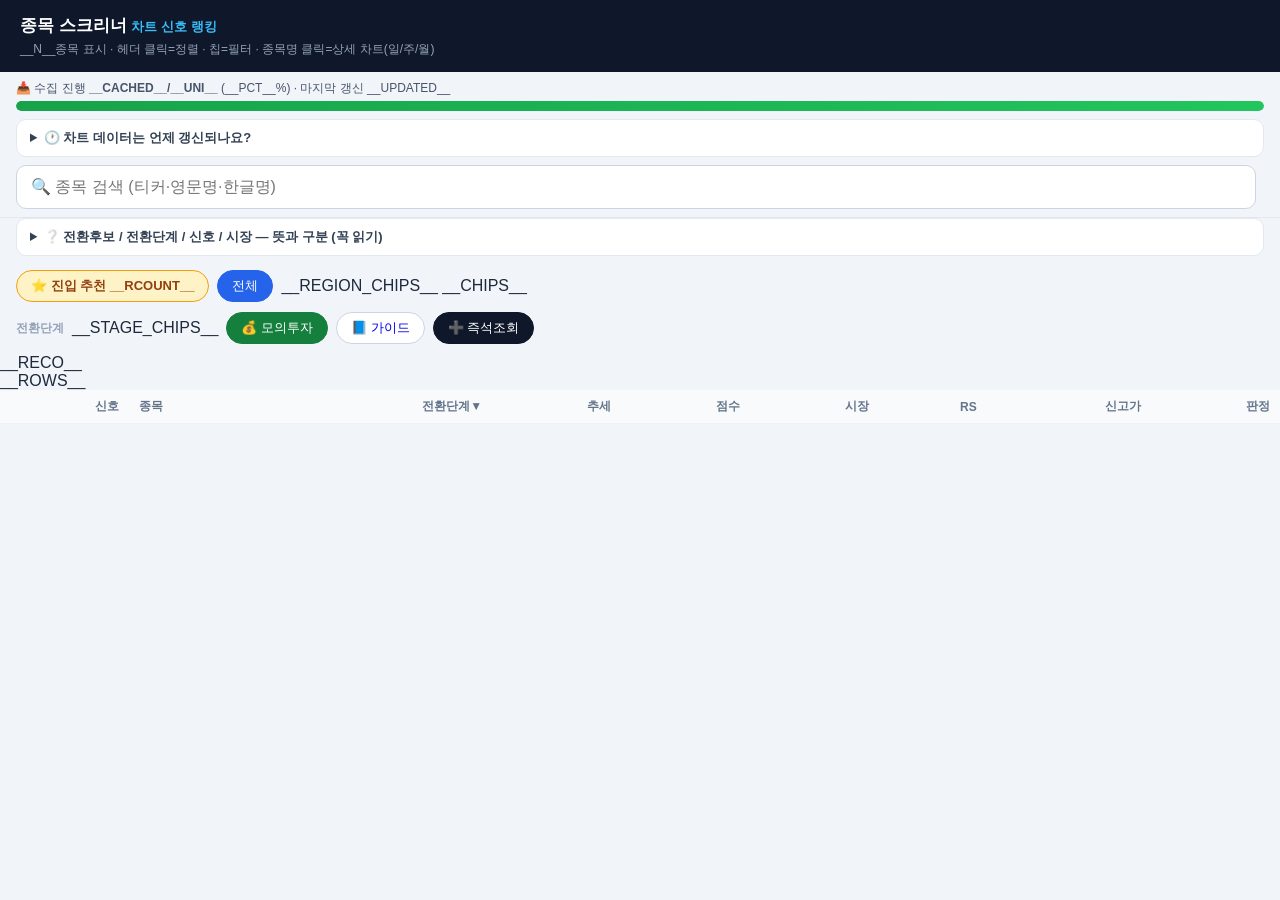
==== scanner/templates/index.html @ 225bec56 "남은 구조 개선 — 템플릿 파일 분리(P6) + 문구-설정 동기화(P5) + 라이브 스모크체크 - P6 screener.py 분리: 내장 HTML/JS 4벌(index·lookup" ====
<!DOCTYPE html><html lang="ko"><head>
<meta charset="utf-8"><meta name="viewport" content="width=device-width, initial-scale=1">
<title>종목 스크리너</title>
<style>
  body{margin:0;font-family:-apple-system,'Segoe UI','Noto Sans KR',sans-serif;
    background:#f1f5f9;color:#1e293b}
  header{background:#0f172a;color:#fff;padding:14px 20px}
  header h1{margin:0;font-size:17px}
  header p{margin:4px 0 0;font-size:12px;color:#94a3b8}
  .bar{padding:10px 16px;display:flex;gap:8px;flex-wrap:wrap;align-items:center}
  .chip{border:1px solid #cbd5e1;background:#fff;border-radius:999px;padding:6px 14px;
    cursor:pointer;font-size:13px}
  .chip.on{background:#2563eb;border-color:#2563eb;color:#fff}
  table{width:100%;border-collapse:collapse;background:#fff;font-size:13px}
  th,td{padding:8px 10px;border-bottom:1px solid #eef2f7;text-align:right}
  th{background:#f8fafc;color:#64748b;font-size:12px;position:sticky;top:0;cursor:pointer;
    user-select:none}
  th:nth-child(2),td.nm{text-align:left}
  td.vd{text-align:left;color:#475569;max-width:360px}
  td.sc{font-weight:700}
  .num{font-variant-numeric:tabular-nums}
  td.stg{text-align:left;color:#16a34a;font-weight:600;font-size:12px}
  .nm a{color:#1d4ed8;text-decoration:none;font-weight:600}
  .nm .ko{color:#475569;font-size:12px;margin-left:6px}
  .nm .cd{color:#94a3b8;font-size:11px;margin-left:6px}
  .legend{margin:0 16px 4px;background:#fff;border:1px solid #e2e8f0;border-radius:10px}
  .legend summary{cursor:pointer;padding:9px 13px;font-size:13px;font-weight:600;color:#334155}
  .legend .lc{padding:4px 15px 13px;font-size:12.5px;color:#475569;line-height:1.75}
  .legend b{color:#0f172a}
  td.sc.pos,.num.pos,span.pos{color:#16a34a}   /* 양수=초록 */
  td.sc.neg,.num.neg,span.neg{color:#dc2626}   /* 음수=빨강 */
  tr.rec{background:#fffbeb}
  .sig{display:inline-flex;align-items:center;gap:5px}
  .star{font-size:11px;font-weight:700;color:#d97706}
  .rec-chip{background:#fef3c7;border-color:#f59e0b;color:#92400e;font-weight:700}
  .rec-chip.on{background:#f59e0b;border-color:#f59e0b;color:#fff}
  .bar2{padding-top:0} .barlbl{font-size:12px;color:#94a3b8;font-weight:600;align-self:center}
  .stagechip{background:#ecfdf5;border-color:#a7f3d0;color:#065f46;font-size:12px}
  .stagechip.on{background:#16a34a;border-color:#16a34a;color:#fff}
  .holdchip{background:#fffbeb;border-color:#f59e0b;color:#92400e;font-weight:700}
  .holdchip.on{background:#f59e0b;border-color:#f59e0b;color:#fff}
  .rgnchip{background:#f8fafc;font-weight:700}
  .rgnchip.on{background:#334155;border-color:#334155;color:#fff}
  .rgn{font-size:12px;margin-right:4px;vertical-align:middle}
  .hold{border:0;background:none;cursor:pointer;font-size:16px;color:#cbd5e1;padding:0 6px 0 0;
    line-height:1;vertical-align:middle}
  .hold.on{color:#f59e0b}
  .pl{font-size:11.5px;font-weight:700;margin-left:7px;white-space:nowrap}
  .pl.up{color:#16a34a} .pl.dn{color:#dc2626}
  tr.held{background:#fffdf3}
  .pos{color:#16a34a}.neg{color:#dc2626}
  .notice{margin:8px 16px 0;background:#fff;border:1px solid #e2e8f0;border-radius:10px}
  .notice>summary{cursor:pointer;padding:9px 13px;font-size:13px;font-weight:600;color:#334155}
  .notice .nc{padding:2px 15px 12px;font-size:12.5px;color:#475569;line-height:1.8}
  .notice .nc b{color:#0f172a} .notice .ndim{color:#94a3b8;font-size:11.5px}
  .reco{margin:10px 16px 0;background:#fff;border:1px solid #e2e8f0;border-radius:12px}
  .reco>summary{cursor:pointer;padding:11px 14px;font-size:14px;font-weight:800;color:#0f172a}
  .rbody{padding:4px 14px 12px}
  .rsec{font-size:13px;font-weight:800;color:#334155;margin:8px 0 7px}
  .rsec b{color:#2563eb}
  .rc{border:1px solid #e2e8f0;border-radius:10px;padding:10px 11px;margin-bottom:8px}
  .rc.now{border-left:4px solid #16a34a} .rc.watch{border-left:4px solid #f59e0b}
  .rch{display:flex;align-items:center;gap:6px;flex-wrap:wrap}
  .rch a{font-size:14.5px;font-weight:700;color:#0f172a;text-decoration:none}
  .rtag{font-size:11px;font-weight:700;padding:2px 7px;border-radius:999px;background:#f1f5f9;color:#475569}
  .rvd{font-size:12px;font-weight:800;margin-left:auto}
  .rvd.up{color:#16a34a} .rvd.dn{color:#dc2626}
  .rth{font-size:12.5px;color:#334155;line-height:1.6;margin:6px 0 5px}
  .rth b{color:#0f172a}
  .rlv{font-size:12px;color:#475569} .rlv b{color:#0f172a}
  .rmuted{font-size:12px;color:#94a3b8;padding:4px 0}
  .prog{padding:8px 16px 0}
  .ptxt{font-size:12px;color:#475569;margin-bottom:4px}
  .pbarw{height:10px;background:#e2e8f0;border-radius:999px;overflow:hidden}
  .pfillw{height:100%;background:linear-gradient(90deg,#16a34a,#22c55e);border-radius:999px}
  .search{position:sticky;top:0;z-index:9;padding:8px 16px;display:flex;
    align-items:center;gap:8px;background:#f1f5f9;border-bottom:1px solid #e2e8f0}
  .search input{flex:1;box-sizing:border-box;padding:12px 14px;border:1px solid #cbd5e1;
    border-radius:10px;font-size:16px;background:#fff}
  .search input:focus{outline:none;border-color:#2563eb}
  .qn{font-size:12px;color:#64748b;white-space:nowrap}
  .tw{overflow-x:auto;-webkit-overflow-scrolling:touch}
  td.brk{display:none}   /* 모바일 카드에서만 줄바꿈용으로 사용 */
  /* 모바일: 증권사 앱 스타일 카드 (한 종목 = 카드 한 장) */
  @media(max-width:640px){
    header h1{font-size:15px} header p{display:none}
    .chip{padding:6px 11px;font-size:12px}
    .tw{overflow:visible}
    thead{display:none}
    table,tbody{display:block}
    tr{display:flex;flex-wrap:wrap;align-items:center;gap:7px 7px;position:relative;
       background:#fff;border:1px solid #e2e8f0;border-radius:14px;
       margin:10px 12px;padding:13px 14px;box-shadow:0 1px 3px rgba(15,23,42,.05)}
    tr.b-transition{border-left:4px solid #16a34a}
    tr.b-uptrend{border-left:4px solid #38bdf8}
    tr.b-avoid{border-left:4px solid #dc2626}
    tr.rec{background:#fffdf5;border-color:#f1c453}
    td{display:block;border:0;padding:0;font-size:13px;text-align:left}
    td::before{content:attr(data-label);display:block;color:#94a3b8;font-size:10px;
       font-weight:700;margin-bottom:1px}
    /* 종목명: 맨 위 전체폭, 크게 */
    td.nm{order:1;flex-basis:100%}
    td.nm::before{display:none}
    td.nm a{font-size:17px;font-weight:700;line-height:1.25}
    td.nm .ko{display:inline;margin-left:6px;font-size:12px;color:#64748b}
    td.nm .cd{display:block;margin:2px 0 0;font-size:11px}
    /* 신호·전환단계·추세: 상태 태그(흐름대로 칩) */
    td[data-label="신호"],td.stg,td[data-label="추세"]{order:2;flex:0 0 auto;
       background:#f1f5f9;border-radius:999px;padding:5px 11px;font-size:12px;font-weight:700}
    td[data-label="신호"]::before,td.stg::before,td[data-label="추세"]::before{display:none}
    td.stg{color:#16a34a}
    td[data-v="0"].stg,td[data-v=""].stg{display:none}
    /* 메트릭 줄바꿈 강제(태그와 분리) */
    td.brk{display:block;order:4;flex-basis:100%;height:0;padding:0;margin:0}
    td.brk::before{display:none}
    /* 점수·시장·RS·신고가: 인라인 메트릭 한 줄 'label 값' */
    td[data-label="점수"],td[data-label="시장"],td[data-label="RS"],td[data-label="신고가"]{
       order:5;flex:0 0 auto;font-size:13.5px;font-weight:700;color:#0f172a;
       background:#f8fafc;border-radius:8px;padding:4px 9px;white-space:nowrap}
    td[data-label="점수"]::before,td[data-label="시장"]::before,
    td[data-label="RS"]::before,td[data-label="신고가"]::before{
       display:inline;font-size:11px;color:#94a3b8;font-weight:600;margin:0 4px 0 0}
    /* 판정: 맨 아래 전체폭, 옅게 */
    td.vd{order:9;flex-basis:100%;color:#94a3b8;font-size:11.5px;line-height:1.45;
       border-top:1px solid #f1f5f9;padding-top:7px;margin-top:2px}
    td.vd::before{display:none}
    td.vd b{color:#475569}
  }
</style></head><body>
<header><h1>종목 스크리너 <span style="color:#38bdf8;font-size:13px">차트 신호 랭킹</span></h1>
<p>__N__종목 표시 · 헤더 클릭=정렬 · 칩=필터 · 종목명 클릭=상세 차트(일/주/월)</p></header>
<div class="prog">
  <div class="ptxt">📥 수집 진행 <b>__CACHED__/__UNI__</b> (__PCT__%) · 마지막 갱신 __UPDATED__</div>
  <div class="pbarw"><div class="pfillw" style="width:__PCT__%"></div></div>
</div>
<details class="notice"><summary>🕐 차트 데이터는 언제 갱신되나요?</summary>
<div class="nc">
<b>🇺🇸 미국주</b> — 미 장중 <b>__INTERVAL__분마다</b>(대략 밤 22:30~새벽 05:00 KST) 가격 갱신.<br>
<b>🇰🇷 한국주</b> — 한국 장중 <b>__INTERVAL__분마다</b>(09:00~15:30 KST) 가격 갱신.<br>
<b>📅 매일 마감 후</b> — 전체 종목 갱신 + 새 종목 백필(미수집분 채움).<br>
<b>💼 내 종목 · ➕ 즉석조회 종목</b>도 위 장중 갱신에 함께 포함돼요(한국주는 한국 장중, 미국주는 미 장중).<br>
<span class="ndim">※ 시간은 GitHub Actions 스케줄 기준이라 ±5~10분 차이날 수 있어요. 페이지 상단 "마지막 갱신"이 실제 반영 시각.</span>
</div></details>
<div class="search">
  <input id="q" type="search" inputmode="search" autocomplete="off"
    placeholder="🔍 종목 검색 (티커·영문명·한글명)" oninput="search(this.value)">
  <span id="qn" class="qn"></span>
</div>
<details class="legend"><summary>❔ 전환후보 / 전환단계 / 신호 / 시장 — 뜻과 구분 (꼭 읽기)</summary>
<div class="lc">
세 가지는 <b>서로 다른 축</b>이에요. 헷갈리지 않게 구분하면:<br><br>
<b>① 상태 그룹</b> (위쪽 칩 — "이 종목이 추세 사이클 어디?"):<br>
&nbsp;<b>🟢 전환후보</b>=하락→상승 <b>전환 진행 중</b>(①~④단계) · <b>📈 상승추세</b>=전환 끝나고 <b>이미 강세</b> ·
 <b>⚪ 관망</b>=방향 미정 · <b>🔴 회피</b>=하락추세.<br><br>
<b>② 전환단계</b> (①~④ — "전환후보 <b>안에서</b> 얼마나 진행됐나", 클수록 강함):<br>
&nbsp;<b>① 임박</b> — 아직 하락추세선 아래지만 저항 근접 · <b>② 갓 돌파(미확인)</b> — 막 넘었으나 안착 미확인 →
 <b>③ 돌파후 횡보</b> — 위에서 다지는 중 → <b>④ 전환 확정 ⭐</b> — 돌파+안착+상승추세선+거래량 다 충족(가장 강함).<br>
&nbsp;<span style="color:#94a3b8">※ ①②③④는 "🟢전환후보" 그룹의 세부 단계예요. 상승추세/관망/회피엔 전환단계가 없음(–).</span><br><br>
<b>③ 신호</b> (종합점수 −100~+100, <b>또 다른 축</b>): <b>🟢강세</b> +50↑ · <b>🟢관심</b> +20~50 ·
 <b>⚪중립</b> ±20 · <b>🔴주의</b> −50~−20 · <b>🔴공포</b> −50↓.<br>
&nbsp;<span style="color:#94a3b8">※ "신호 🟢강세"인데 "전환후보"가 아닐 수 있어요 — 점수는 강해도 전환 셋업은 아닌 경우. 칩=추세 상태, 신호=점수.</span><br><br>
<b>④ 시장</b> (지수 방향): <span style="color:#16a34a;font-weight:700">상승</span> /
 <span style="color:#dc2626;font-weight:700">하락</span>. <b>가장 중요한 필터예요.</b><br>
&nbsp;<b>❗ 전환후보인데 시장이 하락이면?</b> → 종목은 바닥에서 도는 중이지만 <b>시장이 안 받쳐주면 전환 실패(되돌림) 위험</b>이 커요.
 그래서 <b>진입추천(⭐)은 시장이 상승일 때만</b> 나와요(지금 시장 하락이면 추천 0이 정상). <b>전환후보+시장하락 = "지금 사지 말고 관찰, 시장 돌면 1순위"</b>.
</div></details>
<div class="bar">
  <button class="chip rec-chip on" onclick="fltRec()">⭐ 진입 추천 __RCOUNT__</button>
  <button class="chip" onclick="flt('all')">전체</button>
  __REGION_CHIPS__
  __CHIPS__
</div>
<div class="bar bar2"><span class="barlbl">전환단계</span>__STAGE_CHIPS__
  <button class="chip holdchip" id="holdchip" onclick="fltHold()" style="display:none">💼 내 종목 <span id="holdn">0</span></button>
  <a class="chip" href="paper.html" style="background:#15803d;color:#fff;border-color:#15803d;text-decoration:none">💰 모의투자</a>
  <a class="chip" href="guide.html" style="text-decoration:none">📘 가이드</a>
  <a class="chip" href="lookup.html" style="background:#0f172a;color:#fff;border-color:#0f172a;text-decoration:none">➕ 즉석조회</a>
</div>
__RECO__
<div class="tw"><table id="t"><thead><tr>
  <th onclick="srt(0,false)">신호</th>
  <th onclick="srt(1,false)">종목</th>
  <th onclick="srt(2,true)">전환단계▼</th>
  <th onclick="srt(3,false)">추세</th>
  <th onclick="srt(4,true)">점수</th>
  <th onclick="srt(5,false)">시장</th>
  <th onclick="srt(6,true)">RS</th>
  <th onclick="srt(7,true)">신고가</th>
  <th onclick="srt(8,false)">판정</th>
</tr></thead><tbody id="tb">__ROWS__</tbody></table></div>
<script>
  var tb=document.getElementById('tb');
  function srt(col,num){
    var rows=[].slice.call(tb.querySelectorAll('tr'));
    rows.sort(function(a,b){
      var x=a.children[col],y=b.children[col];
      if(num){return parseFloat(y.dataset.v)-parseFloat(x.dataset.v);}
      return (x.textContent>y.textContent?1:-1);
    });
    rows.forEach(function(r){tb.appendChild(r);});
  }
  function setOn(btn){
    document.querySelectorAll('.chip').forEach(function(c){c.classList.remove('on');});
    if(btn) btn.classList.add('on');
  }
  function flt(b){
    setOn(typeof event!=='undefined'?event.target:null);
    tb.querySelectorAll('tr').forEach(function(r){
      r.style.display=(b==='all'||r.dataset.bucket===b)?'':'none';
    });
  }
  function fltStage(){
    setOn(typeof event!=='undefined'?event.target:null);
    tb.querySelectorAll('tr').forEach(function(r){
      r.style.display=(parseInt(r.dataset.stage||'0')>0)?'':'none';
    });
  }
  // 국내(한국)/해외(미국) 필터
  function fltRegion(rg){
    setOn(typeof event!=='undefined'?event.target:null);
    tb.querySelectorAll('tr').forEach(function(r){
      r.style.display=(r.dataset.region===rg)?'':'none';
    });
  }
  // 전환단계 ①~④ 각각 필터
  function fltStageN(n){
    setOn(typeof event!=='undefined'?event.target:null);
    tb.querySelectorAll('tr').forEach(function(r){
      r.style.display=(parseInt(r.dataset.stage||'0')===n)?'':'none';
    });
  }
  // ⭐ 진입 추천: 체크리스트 4/6 이상만 표시(가장 손쉬운 후보 추리기)
  function fltRec(){
    setOn(typeof event!=='undefined'?event.target:document.querySelector('.rec-chip'));
    tb.querySelectorAll('tr').forEach(function(r){
      r.style.display=(parseInt(r.dataset.rec||'0')>=__RECMIN__)?'':'none';
    });
  }
  // 검색: 티커·영문명·한글명. 성능 위해 검색 인덱스를 한 번만 만들고(매 글자마다 DOM
  //   재조회 안 함), 입력은 디바운스. 검색 중엔 추천·안내·필터바를 숨겨 결과를 위로.
  var IDX=null, _stmr=null;
  function buildIdx(){ IDX=[].slice.call(tb.querySelectorAll('tr')).map(function(r){
    var nm=r.querySelector('.nm'); return [r,(nm?nm.textContent:'').toLowerCase()]; }); }
  function search(v){ clearTimeout(_stmr); _stmr=setTimeout(function(){doSearch(v);},120); }
  function doSearch(v){
    if(!IDX) buildIdx();
    v=(v||'').trim().toLowerCase();
    var qn=document.getElementById('qn'), on=!!v;
    // 검색 중 화면 정리: 추천·안내·범례·필터바 숨김 → 결과가 검색창 바로 아래로
    document.querySelectorAll('.reco,.notice,.legend,.bar').forEach(function(e){e.style.display=on?'none':'';});
    if(!v){ setOn(document.querySelectorAll('.chip')[0]);
      for(var i=0;i<IDX.length;i++) IDX[i][0].style.display='';
      qn.textContent=''; return; }
    setOn(null); var hit=0;
    for(var i=0;i<IDX.length;i++){ var ok=IDX[i][1].indexOf(v)>=0;
      IDX[i][0].style.display=ok?'':'none'; if(ok) hit++; }
    qn.textContent=hit+'개';
  }
  // 💼 내 종목(매수/즐겨찾기) — 브라우저 localStorage에만 저장. 매수가 넣으면 손익(P/L) 표시.
  function loadHold(){try{return JSON.parse(localStorage.getItem('holdings')||'{}');}catch(e){return {};}}
  function saveHold(h){localStorage.setItem('holdings',JSON.stringify(h));}
  function toggleHold(e,code){
    e.preventDefault();e.stopPropagation();
    var h=loadHold();
    if(h[code]){ if(confirm(code+' 을(를) 내 종목에서 뺄까요?')){delete h[code];} }
    else{
      var row=tb.querySelector('tr[data-code="'+code+'"]');
      var cur=row?parseFloat(row.dataset.price):NaN;
      var v=prompt(code+' 매수가 입력(손익 표시) · 비우면 즐겨찾기만'
        +(isFinite(cur)?'\n현재가 '+cur:''),'');
      if(v===null)return;                  // 취소
      var buy=v?parseFloat(v.replace(/[^0-9.]/g,'')):0;
      h[code]={buy:isFinite(buy)?buy:0,ts:Date.now()};
    }
    saveHold(h);renderHold();
  }
  function renderHold(){
    var h=loadHold(),keys=Object.keys(h);
    document.getElementById('holdn').textContent=keys.length;
    document.getElementById('holdchip').style.display=keys.length?'':'none';
    tb.querySelectorAll('tr').forEach(function(r){
      var code=r.dataset.code,on=!!h[code];
      r.classList.toggle('held',on);
      var btn=r.querySelector('.hold');
      if(btn){btn.textContent=on?'★':'☆';btn.classList.toggle('on',on);}
      var pl=r.querySelector('.pl[data-code="'+code+'"]');
      if(pl){
        pl.className='pl';pl.innerHTML='';
        if(on&&h[code].buy){
          var cur=parseFloat(r.dataset.price);
          if(isFinite(cur)){
            var pct=(cur/h[code].buy-1)*100;
            pl.classList.add(pct>=0?'up':'dn');
            pl.innerHTML=(pct>=0?'+':'')+pct.toFixed(1)+'% '
              +'<span style="color:#94a3b8;font-weight:400">@'+h[code].buy+'</span>';
          }
        }
      }
    });
  }
  function fltHold(){
    setOn(typeof event!=='undefined'?event.target:null);
    var h=loadHold();
    tb.querySelectorAll('tr').forEach(function(r){
      r.style.display=h[r.dataset.code]?'':'none';
    });
  }
  // 첫 화면: ⭐진입 추천(체크리스트 4/6+)만 우선. 없으면 전환후보, 그래도 없으면 전체.
  window.addEventListener('load',function(){
    renderHold();
    var rec=0,trans=0;
    tb.querySelectorAll('tr').forEach(function(r){
      if(parseInt(r.dataset.rec||'0')>=__RECMIN__)rec++;
      if(r.dataset.bucket==='transition')trans++;});
    if(rec){fltRec();}
    else if(trans){setOn(document.querySelector('.rec-chip'));
      document.querySelector('.rec-chip').classList.remove('on');
      var tc=Array.prototype.find.call(document.querySelectorAll('.chip'),
        function(c){return c.textContent.indexOf('전환후보')>=0;});
      setOn(tc);
      tb.querySelectorAll('tr').forEach(function(r){
        r.style.display=(r.dataset.bucket==='transition')?'':'none';});}
    else{setOn(document.querySelector('.chip:nth-child(2)'));
      tb.querySelectorAll('tr').forEach(function(r){r.style.display='';});}
  });
</script></body></html>
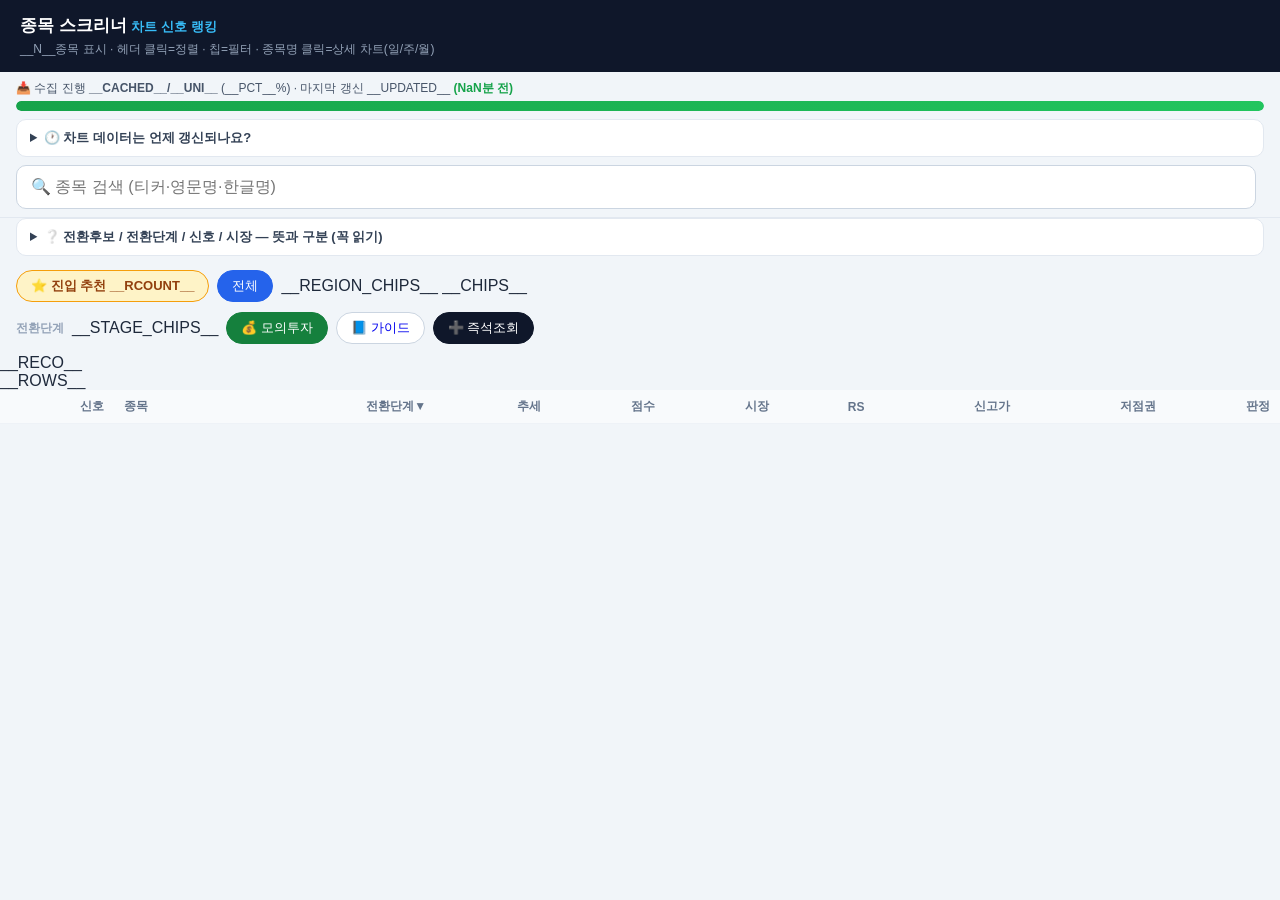
==== commit f2b453cc: "최신성·가독성 종합 개선 — 성과 자동 채점 + 저점권 컬럼 + 갱신나이 + 렌더 경량화 매매 지표로 쓰는 만큼 최신성과 가독성이 중요하다는 요청 반영: - 📊 추천 성과 자동 채" ====
--- a/scanner/templates/index.html
+++ b/scanner/templates/index.html
@@ -56,6 +56,9 @@
   .reco{margin:10px 16px 0;background:#fff;border:1px solid #e2e8f0;border-radius:12px}
   .reco>summary{cursor:pointer;padding:11px 14px;font-size:14px;font-weight:800;color:#0f172a}
   .rbody{padding:4px 14px 12px}
+  .rstat{font-size:12.5px;color:#334155;background:#f8fafc;border:1px solid #e2e8f0;
+    border-radius:9px;padding:8px 11px;margin:6px 0 10px}
+  .rstat b{color:#0f172a}
   .rsec{font-size:13px;font-weight:800;color:#334155;margin:8px 0 7px}
   .rsec b{color:#2563eb}
   .rc{border:1px solid #e2e8f0;border-radius:10px;padding:10px 11px;margin-bottom:8px}
@@ -80,6 +83,7 @@
   .search input:focus{outline:none;border-color:#2563eb}
   .qn{font-size:12px;color:#64748b;white-space:nowrap}
   .tw{overflow-x:auto;-webkit-overflow-scrolling:touch}
+  #tb tr{content-visibility:auto;contain-intrinsic-size:auto 44px}
   td.brk{display:none}   /* 모바일 카드에서만 줄바꿈용으로 사용 */
   /* 모바일: 증권사 앱 스타일 카드 (한 종목 = 카드 한 장) */
   @media(max-width:640px){
@@ -87,6 +91,7 @@
     .chip{padding:6px 11px;font-size:12px}
     .tw{overflow:visible}
     thead{display:none}
+    #tb tr{contain-intrinsic-size:auto 175px}
     table,tbody{display:block}
     tr{display:flex;flex-wrap:wrap;align-items:center;gap:7px 7px;position:relative;
        background:#fff;border:1px solid #e2e8f0;border-radius:14px;
@@ -114,11 +119,11 @@
     td.brk{display:block;order:4;flex-basis:100%;height:0;padding:0;margin:0}
     td.brk::before{display:none}
     /* 점수·시장·RS·신고가: 인라인 메트릭 한 줄 'label 값' */
-    td[data-label="점수"],td[data-label="시장"],td[data-label="RS"],td[data-label="신고가"]{
+    td[data-label="점수"],td[data-label="시장"],td[data-label="RS"],td[data-label="신고가"],td[data-label="저점권"]{
        order:5;flex:0 0 auto;font-size:13.5px;font-weight:700;color:#0f172a;
        background:#f8fafc;border-radius:8px;padding:4px 9px;white-space:nowrap}
     td[data-label="점수"]::before,td[data-label="시장"]::before,
-    td[data-label="RS"]::before,td[data-label="신고가"]::before{
+    td[data-label="RS"]::before,td[data-label="신고가"]::before,td[data-label="저점권"]::before{
        display:inline;font-size:11px;color:#94a3b8;font-weight:600;margin:0 4px 0 0}
     /* 판정: 맨 아래 전체폭, 옅게 */
     td.vd{order:9;flex-basis:100%;color:#94a3b8;font-size:11.5px;line-height:1.45;
@@ -130,7 +135,7 @@
 <header><h1>종목 스크리너 <span style="color:#38bdf8;font-size:13px">차트 신호 랭킹</span></h1>
 <p>__N__종목 표시 · 헤더 클릭=정렬 · 칩=필터 · 종목명 클릭=상세 차트(일/주/월)</p></header>
 <div class="prog">
-  <div class="ptxt">📥 수집 진행 <b>__CACHED__/__UNI__</b> (__PCT__%) · 마지막 갱신 __UPDATED__</div>
+  <div class="ptxt">📥 수집 진행 <b>__CACHED__/__UNI__</b> (__PCT__%) · 마지막 갱신 __UPDATED__ <span id="age" data-ts="__UPDATED_TS__"></span></div>
   <div class="pbarw"><div class="pfillw" style="width:__PCT__%"></div></div>
 </div>
 <details class="notice"><summary>🕐 차트 데이터는 언제 갱신되나요?</summary>
@@ -186,10 +191,16 @@
   <th onclick="srt(5,false)">시장</th>
   <th onclick="srt(6,true)">RS</th>
   <th onclick="srt(7,true)">신고가</th>
-  <th onclick="srt(8,false)">판정</th>
+  <th onclick="srt(8,true)" title="52주 저가~고가 범위 내 현재가 위치 — 낮을수록 저점">저점권</th>
+  <th onclick="srt(9,false)">판정</th>
 </tr></thead><tbody id="tb">__ROWS__</tbody></table></div>
 <script>
   var tb=document.getElementById('tb');
+  (function(){var el=document.getElementById('age');if(!el)return;var ts=+el.dataset.ts*1000;
+    function f(){var m=Math.floor((Date.now()-ts)/60000);
+      el.textContent='('+(m<1?'방금 전':m+'분 전')+')';
+      el.style.cssText='font-weight:700;color:'+(m>45?'#d97706':'#16a34a');}
+    f();setInterval(f,30000);})();
   function srt(col,num){
     var rows=[].slice.call(tb.querySelectorAll('tr'));
     rows.sort(function(a,b){
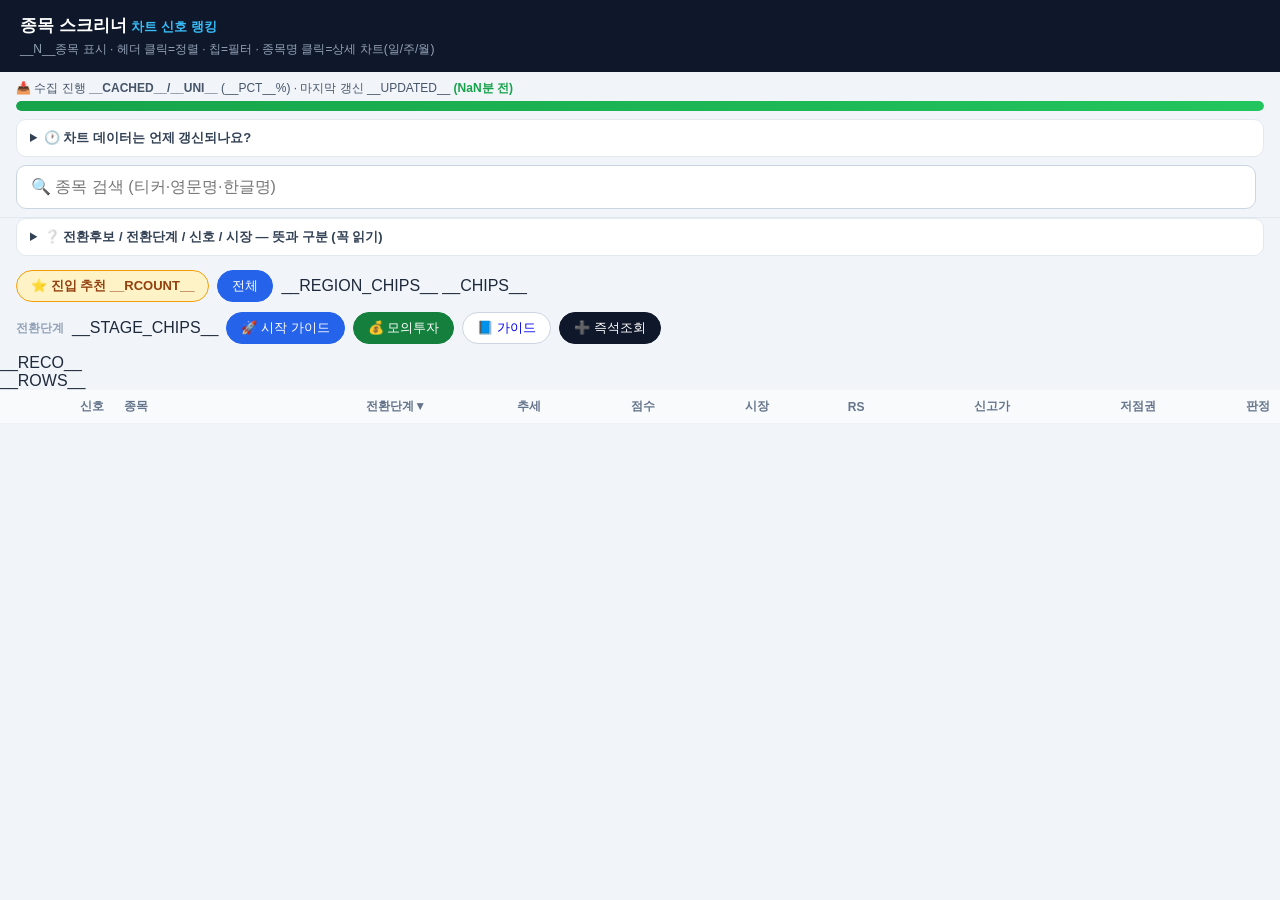
==== commit 7307a7b0: "🚀 3분 시작 가이드 — 처음 보는 사람용 한 장짜리 사용 순서 기능이 많아져 뭐부터 봐야 할지 모르겠다는 요청 반영. 매매 원칙(guide.html)과 별개로 '사용 순서' 중심" ====
--- a/scanner/templates/index.html
+++ b/scanner/templates/index.html
@@ -177,6 +177,7 @@
 </div>
 <div class="bar bar2"><span class="barlbl">전환단계</span>__STAGE_CHIPS__
   <button class="chip holdchip" id="holdchip" onclick="fltHold()" style="display:none">💼 내 종목 <span id="holdn">0</span></button>
+  <a class="chip" href="start.html" style="background:#2563eb;color:#fff;border-color:#2563eb;text-decoration:none">🚀 시작 가이드</a>
   <a class="chip" href="paper.html" style="background:#15803d;color:#fff;border-color:#15803d;text-decoration:none">💰 모의투자</a>
   <a class="chip" href="guide.html" style="text-decoration:none">📘 가이드</a>
   <a class="chip" href="lookup.html" style="background:#0f172a;color:#fff;border-color:#0f172a;text-decoration:none">➕ 즉석조회</a>
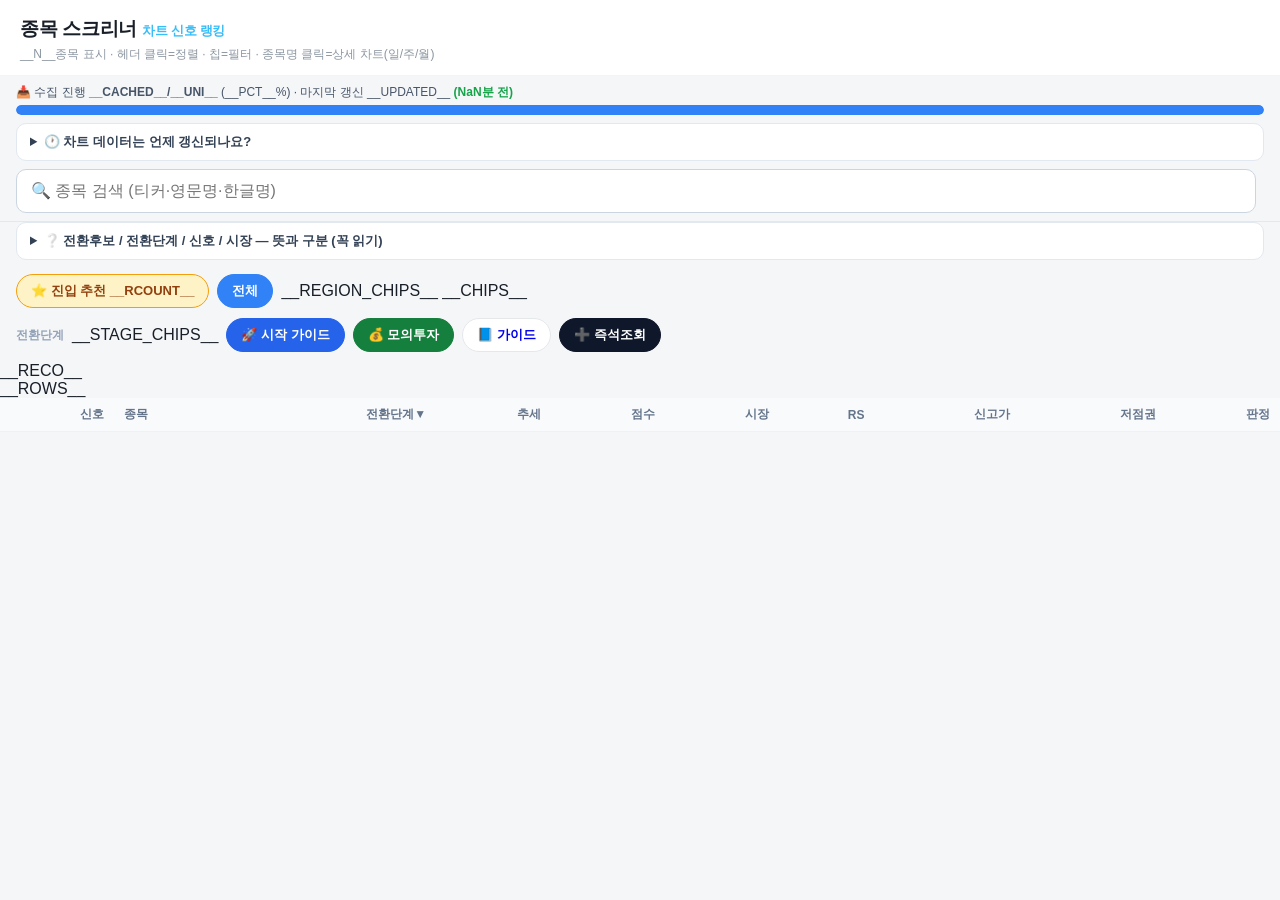
==== commit 3e5ff0e1: "토스 스타일 UI 전환 — 한국식 색상 + 미니멀 모바일 리스트 + 현재가·등락 표시 사용자: 스크리너를 토스처럼(사용성). - 색상 한국식 전환: 상승/양수=빨강(#f04452)" ====
--- a/scanner/templates/index.html
+++ b/scanner/templates/index.html
@@ -3,14 +3,14 @@
 <title>종목 스크리너</title>
 <style>
   body{margin:0;font-family:-apple-system,'Segoe UI','Noto Sans KR',sans-serif;
-    background:#f1f5f9;color:#1e293b}
-  header{background:#0f172a;color:#fff;padding:14px 20px}
-  header h1{margin:0;font-size:17px}
-  header p{margin:4px 0 0;font-size:12px;color:#94a3b8}
+    background:#f5f6f8;color:#191f28}
+  header{background:#fff;color:#191f28;padding:16px 20px 12px;border-bottom:1px solid #f2f4f6}
+  header h1{margin:0;font-size:19px;font-weight:800;letter-spacing:-.3px}
+  header p{margin:4px 0 0;font-size:12px;color:#8b95a1}
   .bar{padding:10px 16px;display:flex;gap:8px;flex-wrap:wrap;align-items:center}
-  .chip{border:1px solid #cbd5e1;background:#fff;border-radius:999px;padding:6px 14px;
+  .chip{border:1px solid #e5e8eb;background:#fff;border-radius:999px;padding:7px 14px;font-weight:600;
     cursor:pointer;font-size:13px}
-  .chip.on{background:#2563eb;border-color:#2563eb;color:#fff}
+  .chip.on{background:#3182f6;border-color:#3182f6;color:#fff}
   table{width:100%;border-collapse:collapse;background:#fff;font-size:13px}
   th,td{padding:8px 10px;border-bottom:1px solid #eef2f7;text-align:right}
   th{background:#f8fafc;color:#64748b;font-size:12px;position:sticky;top:0;cursor:pointer;
@@ -27,8 +27,8 @@
   .legend summary{cursor:pointer;padding:9px 13px;font-size:13px;font-weight:600;color:#334155}
   .legend .lc{padding:4px 15px 13px;font-size:12.5px;color:#475569;line-height:1.75}
   .legend b{color:#0f172a}
-  td.sc.pos,.num.pos,span.pos{color:#16a34a}   /* 양수=초록 */
-  td.sc.neg,.num.neg,span.neg{color:#dc2626}   /* 음수=빨강 */
+  td.sc.pos,.num.pos,span.pos{color:#f04452}   /* 양수=빨강(한국식·토스) */
+  td.sc.neg,.num.neg,span.neg{color:#3182f6}   /* 음수=파랑(한국식·토스) */
   tr.rec{background:#fffbeb}
   .sig{display:inline-flex;align-items:center;gap:5px}
   .star{font-size:11px;font-weight:700;color:#d97706}
@@ -46,9 +46,10 @@
     line-height:1;vertical-align:middle}
   .hold.on{color:#f59e0b}
   .pl{font-size:11.5px;font-weight:700;margin-left:7px;white-space:nowrap}
-  .pl.up{color:#16a34a} .pl.dn{color:#dc2626}
+  .pl.up{color:#f04452} .pl.dn{color:#3182f6}
+  .pxm{display:none}
   tr.held{background:#fffdf3}
-  .pos{color:#16a34a}.neg{color:#dc2626}
+  .pos{color:#f04452}.neg{color:#3182f6}
   .notice{margin:8px 16px 0;background:#fff;border:1px solid #e2e8f0;border-radius:10px}
   .notice>summary{cursor:pointer;padding:9px 13px;font-size:13px;font-weight:600;color:#334155}
   .notice .nc{padding:2px 15px 12px;font-size:12.5px;color:#475569;line-height:1.8}
@@ -60,14 +61,14 @@
     border-radius:9px;padding:8px 11px;margin:6px 0 10px}
   .rstat b{color:#0f172a}
   .rsec{font-size:13px;font-weight:800;color:#334155;margin:8px 0 7px}
-  .rsec b{color:#2563eb}
+  .rsec b{color:#3182f6}
   .rc{border:1px solid #e2e8f0;border-radius:10px;padding:10px 11px;margin-bottom:8px}
-  .rc.now{border-left:4px solid #16a34a} .rc.watch{border-left:4px solid #f59e0b}
+  .rc.now{border-left:4px solid #f04452} .rc.watch{border-left:4px solid #f59e0b}
   .rch{display:flex;align-items:center;gap:6px;flex-wrap:wrap}
   .rch a{font-size:14.5px;font-weight:700;color:#0f172a;text-decoration:none}
   .rtag{font-size:11px;font-weight:700;padding:2px 7px;border-radius:999px;background:#f1f5f9;color:#475569}
   .rvd{font-size:12px;font-weight:800;margin-left:auto}
-  .rvd.up{color:#16a34a} .rvd.dn{color:#dc2626}
+  .rvd.up{color:#f04452} .rvd.dn{color:#3182f6}
   .rth{font-size:12.5px;color:#334155;line-height:1.6;margin:6px 0 5px}
   .rth b{color:#0f172a}
   .rlv{font-size:12px;color:#475569} .rlv b{color:#0f172a}
@@ -75,61 +76,52 @@
   .prog{padding:8px 16px 0}
   .ptxt{font-size:12px;color:#475569;margin-bottom:4px}
   .pbarw{height:10px;background:#e2e8f0;border-radius:999px;overflow:hidden}
-  .pfillw{height:100%;background:linear-gradient(90deg,#16a34a,#22c55e);border-radius:999px}
+  .pfillw{height:100%;background:#3182f6;border-radius:999px}
   .search{position:sticky;top:0;z-index:9;padding:8px 16px;display:flex;
-    align-items:center;gap:8px;background:#f1f5f9;border-bottom:1px solid #e2e8f0}
+    align-items:center;gap:8px;background:#f5f6f8;border-bottom:1px solid #e5e8eb}
   .search input{flex:1;box-sizing:border-box;padding:12px 14px;border:1px solid #cbd5e1;
     border-radius:10px;font-size:16px;background:#fff}
-  .search input:focus{outline:none;border-color:#2563eb}
+  .search input:focus{outline:none;border-color:#3182f6}
   .qn{font-size:12px;color:#64748b;white-space:nowrap}
   .tw{overflow-x:auto;-webkit-overflow-scrolling:touch}
   #tb tr{content-visibility:auto;contain-intrinsic-size:auto 44px}
   td.brk{display:none}   /* 모바일 카드에서만 줄바꿈용으로 사용 */
-  /* 모바일: 증권사 앱 스타일 카드 (한 종목 = 카드 한 장) */
+  /* 모바일: 토스식 미니멀 리스트 — 한 종목 = 두 줄(이름+태그 / 오른쪽 현재가·등락) */
   @media(max-width:640px){
-    header h1{font-size:15px} header p{display:none}
+    header h1{font-size:17px} header p{display:none}
     .chip{padding:6px 11px;font-size:12px}
-    .tw{overflow:visible}
+    .tw{overflow:visible;background:#fff;margin-top:8px}
     thead{display:none}
-    #tb tr{contain-intrinsic-size:auto 175px}
+    #tb tr{contain-intrinsic-size:auto 64px}
     table,tbody{display:block}
-    tr{display:flex;flex-wrap:wrap;align-items:center;gap:7px 7px;position:relative;
-       background:#fff;border:1px solid #e2e8f0;border-radius:14px;
-       margin:10px 12px;padding:13px 14px;box-shadow:0 1px 3px rgba(15,23,42,.05)}
-    tr.b-transition{border-left:4px solid #16a34a}
-    tr.b-uptrend{border-left:4px solid #38bdf8}
-    tr.b-avoid{border-left:4px solid #dc2626}
-    tr.rec{background:#fffdf5;border-color:#f1c453}
-    td{display:block;border:0;padding:0;font-size:13px;text-align:left}
-    td::before{content:attr(data-label);display:block;color:#94a3b8;font-size:10px;
-       font-weight:700;margin-bottom:1px}
-    /* 종목명: 맨 위 전체폭, 크게 */
-    td.nm{order:1;flex-basis:100%}
-    td.nm::before{display:none}
-    td.nm a{font-size:17px;font-weight:700;line-height:1.25}
-    td.nm .ko{display:inline;margin-left:6px;font-size:12px;color:#64748b}
-    td.nm .cd{display:block;margin:2px 0 0;font-size:11px}
-    /* 신호·전환단계·추세: 상태 태그(흐름대로 칩) */
-    td[data-label="신호"],td.stg,td[data-label="추세"]{order:2;flex:0 0 auto;
-       background:#f1f5f9;border-radius:999px;padding:5px 11px;font-size:12px;font-weight:700}
-    td[data-label="신호"]::before,td.stg::before,td[data-label="추세"]::before{display:none}
-    td.stg{color:#16a34a}
+    tr{display:flex;flex-wrap:wrap;align-items:center;position:relative;
+       background:#fff;border:0;border-bottom:1px solid #f2f4f6;
+       margin:0;padding:12px 16px}
+    tr:active{background:#f8f9fa}
+    tr.rec{background:#fffdf5}
+    td{display:none;border:0;padding:0;font-size:12px;text-align:left}
+    td::before{display:none}
+    /* 1행: 이름(왼쪽) + 현재가·등락(오른쪽) */
+    td.nm{display:flex;align-items:center;order:1;flex-basis:100%;gap:2px}
+    td.nm a{font-size:15.5px;font-weight:700;line-height:1.3;color:#191f28;
+       overflow:hidden;text-overflow:ellipsis;white-space:nowrap;max-width:52vw}
+    td.nm .ko,td.nm .cd{display:none}
+    td.nm .pl{margin-left:6px}
+    .pxm{display:flex;flex-direction:column;align-items:flex-end;margin-left:auto;
+       flex:0 0 auto}
+    .pxm .pxv{font-size:15px;font-weight:700;color:#191f28;font-variant-numeric:tabular-nums}
+    .pxm .pxc{font-size:12px;font-weight:700;font-variant-numeric:tabular-nums}
+    /* 2행: 핵심 태그 3개만 — 신호 · 전환단계 · 저점권 (작고 옅게) */
+    td[data-label="신호"],td.stg,td[data-label="저점권"]{
+       display:block;order:2;flex:0 0 auto;color:#8b95a1;font-size:11.5px;
+       font-weight:600;background:none;padding:2px 8px 0 0}
+    td.stg{color:#f04452}
     td[data-v="0"].stg,td[data-v=""].stg{display:none}
-    /* 메트릭 줄바꿈 강제(태그와 분리) */
-    td.brk{display:block;order:4;flex-basis:100%;height:0;padding:0;margin:0}
-    td.brk::before{display:none}
-    /* 점수·시장·RS·신고가: 인라인 메트릭 한 줄 'label 값' */
-    td[data-label="점수"],td[data-label="시장"],td[data-label="RS"],td[data-label="신고가"],td[data-label="저점권"]{
-       order:5;flex:0 0 auto;font-size:13.5px;font-weight:700;color:#0f172a;
-       background:#f8fafc;border-radius:8px;padding:4px 9px;white-space:nowrap}
-    td[data-label="점수"]::before,td[data-label="시장"]::before,
-    td[data-label="RS"]::before,td[data-label="신고가"]::before,td[data-label="저점권"]::before{
-       display:inline;font-size:11px;color:#94a3b8;font-weight:600;margin:0 4px 0 0}
-    /* 판정: 맨 아래 전체폭, 옅게 */
-    td.vd{order:9;flex-basis:100%;color:#94a3b8;font-size:11.5px;line-height:1.45;
-       border-top:1px solid #f1f5f9;padding-top:7px;margin-top:2px}
-    td.vd::before{display:none}
-    td.vd b{color:#475569}
+    td[data-label="저점권"]::before{content:"저점권 ";display:inline;color:#8b95a1;
+       font-size:11.5px;font-weight:600}
+    td[data-label="저점권"].pos{color:#3182f6}
+    td[data-label="저점권"].neg{color:#8b95a1}
+    /* 나머지(추세·점수·시장·RS·신고가·판정)는 모바일에서 숨김 — 상세에서 확인 */
   }
 </style></head><body>
 <header><h1>종목 스크리너 <span style="color:#38bdf8;font-size:13px">차트 신호 랭킹</span></h1>
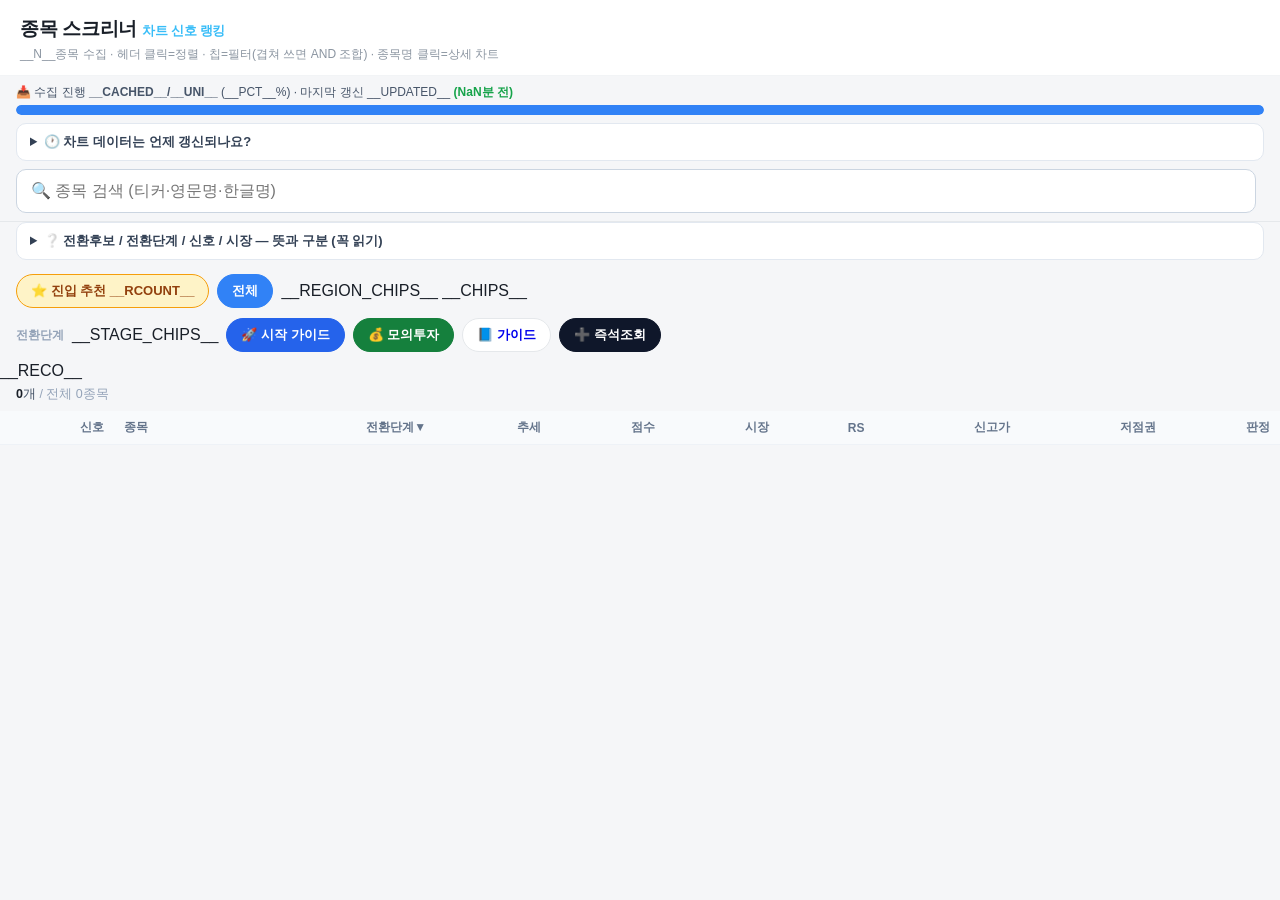
==== commit d11c4f9b: "사용성 오류 일괄 수정 — 필터 재작성·모달 매수·캔버스 정리 (코덱스 리뷰 반영) - 필터: 전역 event 의존 제거(load시 TypeError 원인), data-f/data" ====
--- a/scanner/templates/index.html
+++ b/scanner/templates/index.html
@@ -79,13 +79,41 @@
   .pfillw{height:100%;background:#3182f6;border-radius:999px}
   .search{position:sticky;top:0;z-index:9;padding:8px 16px;display:flex;
     align-items:center;gap:8px;background:#f5f6f8;border-bottom:1px solid #e5e8eb}
-  .search input{flex:1;box-sizing:border-box;padding:12px 14px;border:1px solid #cbd5e1;
+  .search input{flex:1;box-sizing:border-box;padding:12px 38px 12px 14px;border:1px solid #cbd5e1;
     border-radius:10px;font-size:16px;background:#fff}
   .search input:focus{outline:none;border-color:#3182f6}
+  .search .qwrap{flex:1;position:relative;display:flex}
+  .search #qx{position:absolute;right:6px;top:50%;transform:translateY(-50%);border:0;
+    background:#e5e8eb;color:#64748b;border-radius:50%;width:24px;height:24px;line-height:1;
+    font-size:13px;cursor:pointer;display:none}
   .qn{font-size:12px;color:#64748b;white-space:nowrap}
+  /* 현재 필터 상태 + 결과 카운트 — 항상 실제 표시 개수와 동기화 */
+  .stat{display:flex;align-items:center;gap:8px;flex-wrap:wrap;padding:6px 16px 8px;
+    font-size:12.5px;color:#475569}
+  .stat b{color:#191f28}
+  .stat .rstbtn{border:1px solid #e5e8eb;background:#fff;border-radius:999px;padding:3px 10px;
+    font-size:11.5px;color:#64748b;cursor:pointer;display:none}
+  #morew{display:none;padding:10px 16px 24px;background:#fff}
+  #more{width:100%;padding:12px;border:1px solid #e5e8eb;border-radius:10px;background:#f8fafc;
+    color:#334155;font-size:13.5px;font-weight:700;cursor:pointer}
   .tw{overflow-x:auto;-webkit-overflow-scrolling:touch}
   #tb tr{content-visibility:auto;contain-intrinsic-size:auto 44px}
   td.brk{display:none}   /* 모바일 카드에서만 줄바꿈용으로 사용 */
+  /* 인앱 모달(내 종목 매수가 입력 등) — prompt() 대체 */
+  #mask{position:fixed;inset:0;background:rgba(15,23,42,.45);z-index:50;display:none;
+    align-items:flex-end;justify-content:center}
+  #mask.show{display:flex}
+  .sheet{background:#fff;border-radius:16px 16px 0 0;padding:18px 18px 22px;width:100%;
+    max-width:480px;box-sizing:border-box}
+  .sheet h3{margin:0 0 6px;font-size:16px}
+  .sheet p{margin:0 0 12px;font-size:13px;color:#475569;line-height:1.6;white-space:pre-line}
+  .sheet input{width:100%;box-sizing:border-box;padding:12px;border:1px solid #cbd5e1;
+    border-radius:10px;font-size:16px;margin-bottom:12px}
+  .sheet .btns{display:flex;gap:8px}
+  .sheet .btns button{flex:1;padding:12px;border-radius:10px;font-size:14px;font-weight:700;cursor:pointer}
+  #mok{border:0;background:#3182f6;color:#fff}
+  #mno{border:1px solid #e5e8eb;background:#fff;color:#475569}
+  @media(min-width:641px){#mask{align-items:center}.sheet{border-radius:16px}}
   /* 모바일: 토스식 미니멀 리스트 — 한 종목 = 두 줄(이름+태그 / 오른쪽 현재가·등락) */
   @media(max-width:640px){
     header h1{font-size:17px} header p{display:none}
@@ -125,7 +153,7 @@
   }
 </style></head><body>
 <header><h1>종목 스크리너 <span style="color:#38bdf8;font-size:13px">차트 신호 랭킹</span></h1>
-<p>__N__종목 표시 · 헤더 클릭=정렬 · 칩=필터 · 종목명 클릭=상세 차트(일/주/월)</p></header>
+<p>__N__종목 수집 · 헤더 클릭=정렬 · 칩=필터(겹쳐 쓰면 AND 조합) · 종목명 클릭=상세 차트</p></header>
 <div class="prog">
   <div class="ptxt">📥 수집 진행 <b>__CACHED__/__UNI__</b> (__PCT__%) · 마지막 갱신 __UPDATED__ <span id="age" data-ts="__UPDATED_TS__"></span></div>
   <div class="pbarw"><div class="pfillw" style="width:__PCT__%"></div></div>
@@ -139,9 +167,12 @@
 <span class="ndim">※ 시간은 GitHub Actions 스케줄 기준이라 ±5~10분 차이날 수 있어요. 페이지 상단 "마지막 갱신"이 실제 반영 시각.</span>
 </div></details>
 <div class="search">
-  <input id="q" type="search" inputmode="search" autocomplete="off"
-    placeholder="🔍 종목 검색 (티커·영문명·한글명)" oninput="search(this.value)">
-  <span id="qn" class="qn"></span>
+  <div class="qwrap">
+    <input id="q" type="search" inputmode="search" autocomplete="off" aria-label="종목 검색"
+      placeholder="🔍 종목 검색 (티커·영문명·한글명)" oninput="search(this.value)">
+    <button id="qx" aria-label="검색어 지우기" onclick="clearQ()">✕</button>
+  </div>
+  <span id="qn" class="qn" aria-live="polite"></span>
 </div>
 <details class="legend"><summary>❔ 전환후보 / 전환단계 / 신호 / 시장 — 뜻과 구분 (꼭 읽기)</summary>
 <div class="lc">
@@ -162,19 +193,21 @@
  그래서 <b>진입추천(⭐)은 시장이 상승일 때만</b> 나와요(지금 시장 하락이면 추천 0이 정상). <b>전환후보+시장하락 = "지금 사지 말고 관찰, 시장 돌면 1순위"</b>.
 </div></details>
 <div class="bar">
-  <button class="chip rec-chip on" onclick="fltRec()">⭐ 진입 추천 __RCOUNT__</button>
-  <button class="chip" onclick="flt('all')">전체</button>
+  <button class="chip rec-chip" data-f="rec" aria-pressed="false" onclick="chip(this)">⭐ 진입 추천 __RCOUNT__</button>
+  <button class="chip" data-f="all" aria-pressed="false" onclick="chip(this)">전체</button>
   __REGION_CHIPS__
   __CHIPS__
 </div>
 <div class="bar bar2"><span class="barlbl">전환단계</span>__STAGE_CHIPS__
-  <button class="chip holdchip" id="holdchip" onclick="fltHold()" style="display:none">💼 내 종목 <span id="holdn">0</span></button>
+  <button class="chip holdchip" id="holdchip" data-f="hold" aria-pressed="false" onclick="chip(this)" style="display:none">💼 내 종목 <span id="holdn">0</span></button>
   <a class="chip" href="start.html" style="background:#2563eb;color:#fff;border-color:#2563eb;text-decoration:none">🚀 시작 가이드</a>
   <a class="chip" href="paper.html" style="background:#15803d;color:#fff;border-color:#15803d;text-decoration:none">💰 모의투자</a>
   <a class="chip" href="guide.html" style="text-decoration:none">📘 가이드</a>
   <a class="chip" href="lookup.html" style="background:#0f172a;color:#fff;border-color:#0f172a;text-decoration:none">➕ 즉석조회</a>
 </div>
 __RECO__
+<div class="stat"><span id="cnt" aria-live="polite"></span>
+  <button class="rstbtn" id="rstbtn" onclick="resetF()">필터 초기화 ↺</button></div>
 <div class="tw"><table id="t"><thead><tr>
   <th onclick="srt(0,false)">신호</th>
   <th onclick="srt(1,false)">종목</th>
@@ -186,7 +219,14 @@
   <th onclick="srt(7,true)">신고가</th>
   <th onclick="srt(8,true)" title="52주 저가~고가 범위 내 현재가 위치 — 낮을수록 저점">저점권</th>
   <th onclick="srt(9,false)">판정</th>
-</tr></thead><tbody id="tb">__ROWS__</tbody></table></div>
+</tr></thead><tbody id="tb"></tbody></table></div>
+<div id="morew"><button id="more" onclick="more()"></button></div>
+<template id="rowsrc">__ROWS__</template>
+<div id="mask" role="dialog" aria-modal="true"><div class="sheet">
+  <h3 id="mtt"></h3><p id="mtx"></p>
+  <input id="min" inputmode="decimal" style="display:none">
+  <div class="btns"><button id="mno" onclick="mHide()">취소</button><button id="mok">확인</button></div>
+</div></div>
 <script>
   var tb=document.getElementById('tb');
   (function(){var el=document.getElementById('age');if(!el)return;var ts=+el.dataset.ts*1000;
@@ -194,99 +234,164 @@
       el.textContent='('+(m<1?'방금 전':m+'분 전')+')';
       el.style.cssText='font-weight:700;color:'+(m>45?'#d97706':'#16a34a');}
     f();setInterval(f,30000);})();
+
+  // ── 전 종목 행은 <template>(렌더 안 됨)에 두고, 필터에 맞는 것만 tbody로 —
+  //    모바일에서도 초기 렌더 DOM이 수천 행이 아니라 PAGE(200)행이 된다.
+  var ROWS=[], PAGE=200, LIMIT=PAGE, HOLD={};
+  var F={rec:false, region:'', bucket:'', stage:0, hold:false, q:''};
+  var BUCKET_KO={transition:'🟢 전환후보', up:'📈 상승추세', neutral:'⚪ 관망', avoid:'🔴 회피'};
+  var STAGE_KO={1:'①임박',2:'②갓돌파',3:'③횡보',4:'④확정'};
+
+  function init(){
+    var t=document.getElementById('rowsrc');
+    ROWS=[].slice.call(t.content.querySelectorAll('tr'));
+    ROWS.forEach(function(r){
+      var nm=r.querySelector('.nm');
+      r._q=((nm?nm.textContent:'')+' '+(r.dataset.code||'')).toLowerCase();
+    });
+  }
+  function dims(r){
+    var d=r.dataset;
+    if(F.rec && parseInt(d.rec||'0')<__RECMIN__) return false;
+    if(F.region && d.region!==F.region) return false;
+    if(F.bucket && d.bucket!==F.bucket) return false;
+    if(F.stage && parseInt(d.stage||'0')!==F.stage) return false;
+    if(F.hold && !HOLD[d.code]) return false;
+    if(F.q && r._q.indexOf(F.q)<0) return false;
+    return true;
+  }
+  function noF(){return !F.rec&&!F.region&&!F.bucket&&!F.stage&&!F.hold;}
+  function desc(){
+    var p=[];
+    if(F.q)p.push('“'+F.q+'” 검색');
+    if(F.rec)p.push('⭐추천');
+    if(F.region)p.push(F.region==='kr'?'🇰🇷국내':'🇺🇸해외');
+    if(F.bucket)p.push(BUCKET_KO[F.bucket]||F.bucket);
+    if(F.stage)p.push(STAGE_KO[F.stage]);
+    if(F.hold)p.push('💼내 종목');
+    return p.length?p.join(' + ')+' — ':'';
+  }
+  function apply(keep){
+    if(!keep)LIMIT=PAGE;
+    var frag=document.createDocumentFragment(), n=0, shown=0;
+    tb.textContent='';
+    for(var i=0;i<ROWS.length;i++){
+      if(!dims(ROWS[i]))continue; n++;
+      if(shown<LIMIT){frag.appendChild(ROWS[i]);shown++;}
+    }
+    tb.appendChild(frag);
+    document.getElementById('cnt').innerHTML=desc()+'<b>'+n.toLocaleString('ko-KR')+'</b>개'
+      +(shown<n?' 중 '+shown+'개 표시':'')
+      +' <span style="color:#94a3b8">/ 전체 '+ROWS.length.toLocaleString('ko-KR')+'종목</span>';
+    var qn=document.getElementById('qn');
+    qn.textContent=F.q?(n+'개'):'';
+    var mw=document.getElementById('morew');
+    if(shown<n){mw.style.display='block';
+      document.getElementById('more').textContent='더보기 ▾ (남은 '+(n-shown).toLocaleString('ko-KR')+'개)';}
+    else mw.style.display='none';
+    document.getElementById('rstbtn').style.display=(noF()&&!F.q)?'none':'inline-block';
+  }
+  function more(){LIMIT+=PAGE;apply(true);}
+  // 칩 하나로 통일: data-f=필터축, data-v=값. 같은 칩 다시 누르면 해제,
+  //   다른 축과는 AND 조합(예: 국내+①임박). 전역 event 의존 없음 — this 전달.
+  function chip(btn){
+    var f=btn.dataset.f, v=btn.dataset.v;
+    if(f==='rec')F.rec=!F.rec;
+    else if(f==='hold')F.hold=!F.hold;
+    else if(f==='all'){F.rec=false;F.region='';F.bucket='';F.stage=0;F.hold=false;}
+    else if(f==='stage'){var s=parseInt(v);F.stage=(F.stage===s?0:s);}
+    else F[f]=(F[f]===v?'':v);
+    syncChips(); apply();
+  }
+  function syncChips(){
+    [].forEach.call(document.querySelectorAll('.chip[data-f]'),function(c){
+      var f=c.dataset.f,v=c.dataset.v,on=false;
+      if(f==='rec')on=F.rec;
+      else if(f==='hold')on=F.hold;
+      else if(f==='all')on=noF();
+      else if(f==='stage')on=(F.stage===parseInt(v));
+      else on=(F[f]===v);
+      c.classList.toggle('on',on);
+      c.setAttribute('aria-pressed',on?'true':'false');
+    });
+  }
+  function resetF(){
+    F={rec:false,region:'',bucket:'',stage:0,hold:false,q:''};
+    document.getElementById('q').value='';
+    onQ(); syncChips(); apply();
+  }
   function srt(col,num){
-    var rows=[].slice.call(tb.querySelectorAll('tr'));
-    rows.sort(function(a,b){
+    ROWS.sort(function(a,b){
       var x=a.children[col],y=b.children[col];
       if(num){return parseFloat(y.dataset.v)-parseFloat(x.dataset.v);}
       return (x.textContent>y.textContent?1:-1);
     });
-    rows.forEach(function(r){tb.appendChild(r);});
-  }
-  function setOn(btn){
-    document.querySelectorAll('.chip').forEach(function(c){c.classList.remove('on');});
-    if(btn) btn.classList.add('on');
-  }
-  function flt(b){
-    setOn(typeof event!=='undefined'?event.target:null);
-    tb.querySelectorAll('tr').forEach(function(r){
-      r.style.display=(b==='all'||r.dataset.bucket===b)?'':'none';
-    });
-  }
-  function fltStage(){
-    setOn(typeof event!=='undefined'?event.target:null);
-    tb.querySelectorAll('tr').forEach(function(r){
-      r.style.display=(parseInt(r.dataset.stage||'0')>0)?'':'none';
-    });
-  }
-  // 국내(한국)/해외(미국) 필터
-  function fltRegion(rg){
-    setOn(typeof event!=='undefined'?event.target:null);
-    tb.querySelectorAll('tr').forEach(function(r){
-      r.style.display=(r.dataset.region===rg)?'':'none';
-    });
-  }
-  // 전환단계 ①~④ 각각 필터
-  function fltStageN(n){
-    setOn(typeof event!=='undefined'?event.target:null);
-    tb.querySelectorAll('tr').forEach(function(r){
-      r.style.display=(parseInt(r.dataset.stage||'0')===n)?'':'none';
-    });
-  }
-  // ⭐ 진입 추천: 체크리스트 4/6 이상만 표시(가장 손쉬운 후보 추리기)
-  function fltRec(){
-    setOn(typeof event!=='undefined'?event.target:document.querySelector('.rec-chip'));
-    tb.querySelectorAll('tr').forEach(function(r){
-      r.style.display=(parseInt(r.dataset.rec||'0')>=__RECMIN__)?'':'none';
-    });
-  }
-  // 검색: 티커·영문명·한글명. 성능 위해 검색 인덱스를 한 번만 만들고(매 글자마다 DOM
-  //   재조회 안 함), 입력은 디바운스. 검색 중엔 추천·안내·필터바를 숨겨 결과를 위로.
-  var IDX=null, _stmr=null;
-  function buildIdx(){ IDX=[].slice.call(tb.querySelectorAll('tr')).map(function(r){
-    var nm=r.querySelector('.nm'); return [r,(nm?nm.textContent:'').toLowerCase()]; }); }
-  function search(v){ clearTimeout(_stmr); _stmr=setTimeout(function(){doSearch(v);},120); }
-  function doSearch(v){
-    if(!IDX) buildIdx();
-    v=(v||'').trim().toLowerCase();
-    var qn=document.getElementById('qn'), on=!!v;
-    // 검색 중 화면 정리: 추천·안내·범례·필터바 숨김 → 결과가 검색창 바로 아래로
-    document.querySelectorAll('.reco,.notice,.legend,.bar').forEach(function(e){e.style.display=on?'none':'';});
-    if(!v){ setOn(document.querySelectorAll('.chip')[0]);
-      for(var i=0;i<IDX.length;i++) IDX[i][0].style.display='';
-      qn.textContent=''; return; }
-    setOn(null); var hit=0;
-    for(var i=0;i<IDX.length;i++){ var ok=IDX[i][1].indexOf(v)>=0;
-      IDX[i][0].style.display=ok?'':'none'; if(ok) hit++; }
-    qn.textContent=hit+'개';
-  }
+    apply(true);
+  }
+  // 검색: 필터 칩과 조합 유지(검색 중에도 칩 사용 가능). 추천·안내·범례만 접어 결과를 위로.
+  var _stmr=null;
+  function search(v){clearTimeout(_stmr);_stmr=setTimeout(function(){
+    F.q=(v||'').trim().toLowerCase(); onQ(); apply();},120);}
+  function onQ(){
+    var on=!!F.q;
+    [].forEach.call(document.querySelectorAll('.reco,.notice,.legend'),function(e){
+      e.style.display=on?'none':'';});
+    document.getElementById('qx').style.display=on?'block':'none';
+  }
+  function clearQ(){
+    var q=document.getElementById('q'); q.value=''; F.q='';
+    onQ(); apply(); q.focus();
+  }
+  // ── 인앱 모달(prompt/confirm 대체) ─────────────────────────────
+  function mShow(o){
+    document.getElementById('mtt').textContent=o.title;
+    document.getElementById('mtx').textContent=o.text||'';
+    var inp=document.getElementById('min');
+    inp.style.display=o.input?'block':'none';
+    inp.value=(o.input&&o.input.val)||''; inp.placeholder=(o.input&&o.input.ph)||'';
+    document.getElementById('mok').onclick=function(){
+      var v=o.input?inp.value:null; mHide(); o.onok(v);};
+    document.getElementById('mask').classList.add('show');
+    if(o.input)inp.focus();
+  }
+  function mHide(){document.getElementById('mask').classList.remove('show');}
+  document.getElementById('mask').addEventListener('click',function(e){
+    if(e.target===this)mHide();});
   // 💼 내 종목(매수/즐겨찾기) — 브라우저 localStorage에만 저장. 매수가 넣으면 손익(P/L) 표시.
   function loadHold(){try{return JSON.parse(localStorage.getItem('holdings')||'{}');}catch(e){return {};}}
   function saveHold(h){localStorage.setItem('holdings',JSON.stringify(h));}
   function toggleHold(e,code){
     e.preventDefault();e.stopPropagation();
     var h=loadHold();
-    if(h[code]){ if(confirm(code+' 을(를) 내 종목에서 뺄까요?')){delete h[code];} }
-    else{
-      var row=tb.querySelector('tr[data-code="'+code+'"]');
+    if(h[code]){
+      mShow({title:'관심 해제',text:code+' 을(를) 내 종목에서 뺄까요?',onok:function(){
+        delete h[code]; saveHold(h); HOLD=h; renderHold(); if(F.hold)apply();}});
+    }else{
+      var row=null;
+      for(var i=0;i<ROWS.length;i++){if(ROWS[i].dataset.code===code){row=ROWS[i];break;}}
       var cur=row?parseFloat(row.dataset.price):NaN;
-      var v=prompt(code+' 매수가 입력(손익 표시) · 비우면 즐겨찾기만'
-        +(isFinite(cur)?'\n현재가 '+cur:''),'');
-      if(v===null)return;                  // 취소
-      var buy=v?parseFloat(v.replace(/[^0-9.]/g,'')):0;
-      h[code]={buy:isFinite(buy)?buy:0,ts:Date.now()};
+      mShow({title:'관심 추가 — '+code,
+        text:'매수가를 넣으면 손익(P/L)을 표시해요. 비우면 즐겨찾기만.'
+          +(isFinite(cur)?'\n현재가 '+cur:''),
+        input:{ph:'매수가 (선택)'},
+        onok:function(v){
+          var buy=v?parseFloat((v+'').replace(/[^0-9.]/g,'')):0;
+          h[code]={buy:isFinite(buy)?buy:0,ts:Date.now()};
+          saveHold(h); HOLD=h; renderHold();}});
     }
-    saveHold(h);renderHold();
   }
   function renderHold(){
-    var h=loadHold(),keys=Object.keys(h);
+    var h=loadHold(); HOLD=h;
+    var keys=Object.keys(h);
     document.getElementById('holdn').textContent=keys.length;
     document.getElementById('holdchip').style.display=keys.length?'':'none';
-    tb.querySelectorAll('tr').forEach(function(r){
+    ROWS.forEach(function(r){
       var code=r.dataset.code,on=!!h[code];
       r.classList.toggle('held',on);
       var btn=r.querySelector('.hold');
-      if(btn){btn.textContent=on?'★':'☆';btn.classList.toggle('on',on);}
+      if(btn){btn.textContent=on?'★':'☆';btn.classList.toggle('on',on);
+        btn.setAttribute('aria-pressed',on?'true':'false');
+        btn.setAttribute('aria-label',on?'관심 해제':'관심 추가');}
       var pl=r.querySelector('.pl[data-code="'+code+'"]');
       if(pl){
         pl.className='pl';pl.innerHTML='';
@@ -302,29 +407,15 @@
       }
     });
   }
-  function fltHold(){
-    setOn(typeof event!=='undefined'?event.target:null);
-    var h=loadHold();
-    tb.querySelectorAll('tr').forEach(function(r){
-      r.style.display=h[r.dataset.code]?'':'none';
-    });
-  }
-  // 첫 화면: ⭐진입 추천(체크리스트 4/6+)만 우선. 없으면 전환후보, 그래도 없으면 전체.
-  window.addEventListener('load',function(){
-    renderHold();
+  // 첫 화면: ⭐진입 추천만 우선. 없으면 전환후보, 그래도 없으면 전체.
+  init(); renderHold();
+  (function(){
     var rec=0,trans=0;
-    tb.querySelectorAll('tr').forEach(function(r){
+    ROWS.forEach(function(r){
       if(parseInt(r.dataset.rec||'0')>=__RECMIN__)rec++;
       if(r.dataset.bucket==='transition')trans++;});
-    if(rec){fltRec();}
-    else if(trans){setOn(document.querySelector('.rec-chip'));
-      document.querySelector('.rec-chip').classList.remove('on');
-      var tc=Array.prototype.find.call(document.querySelectorAll('.chip'),
-        function(c){return c.textContent.indexOf('전환후보')>=0;});
-      setOn(tc);
-      tb.querySelectorAll('tr').forEach(function(r){
-        r.style.display=(r.dataset.bucket==='transition')?'':'none';});}
-    else{setOn(document.querySelector('.chip:nth-child(2)'));
-      tb.querySelectorAll('tr').forEach(function(r){r.style.display='';});}
-  });
-</script></body></html>+    if(rec)F.rec=true;
+    else if(trans)F.bucket='transition';
+    syncChips(); apply();
+  })();
+</script></body></html>
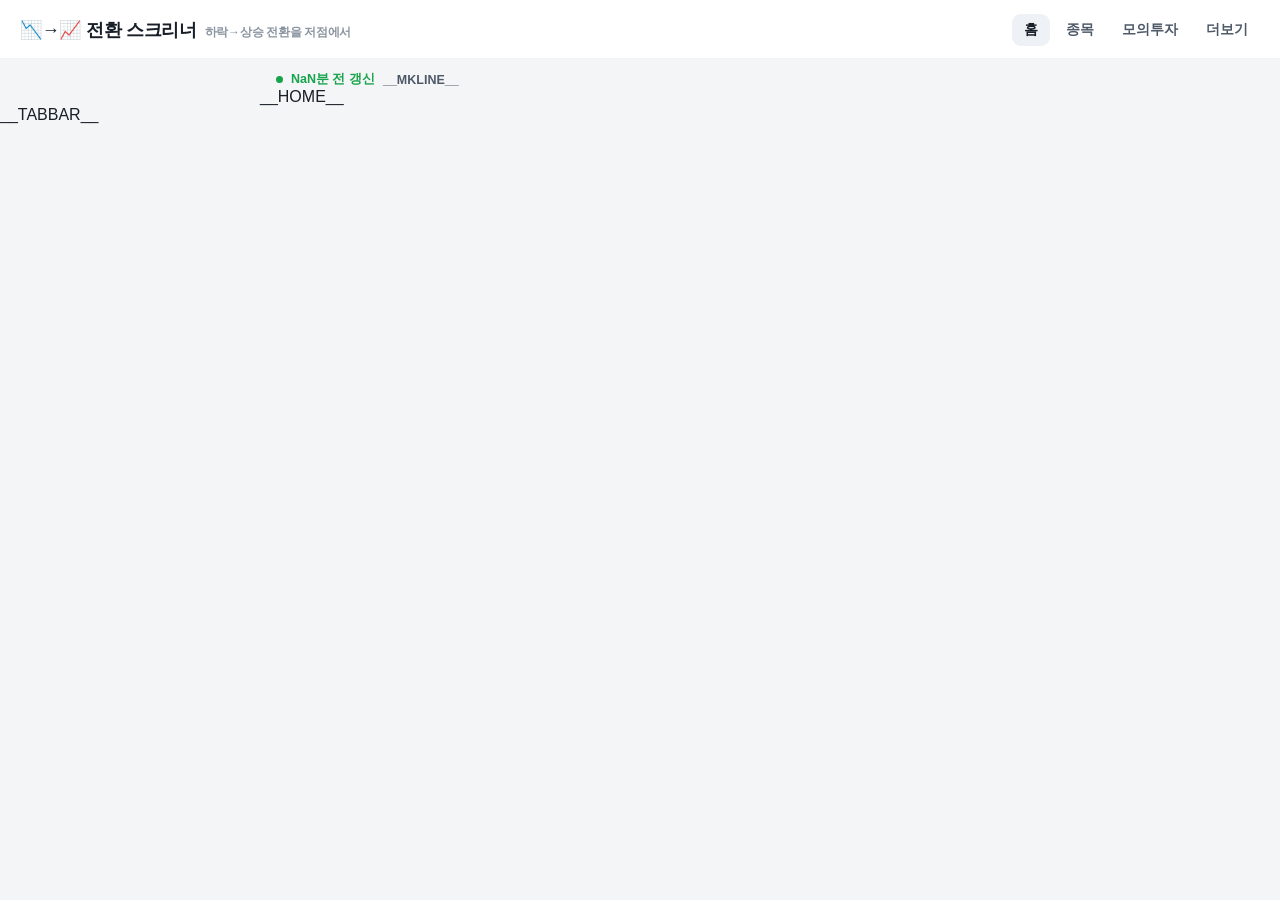
==== commit 44e94bae: "리디자인 적용 — 홈=오늘의 답, 하단 탭바, 종목 탭 검색 우선, 상세 히어로 승인된 아티팩트 목업을 실사이트에 이식 (웹/모바일 반응형): - 홈: 시장 방향 + 갱신나이 → " ====
--- a/scanner/templates/index.html
+++ b/scanner/templates/index.html
@@ -1,16 +1,116 @@
 <!DOCTYPE html><html lang="ko"><head>
 <meta charset="utf-8"><meta name="viewport" content="width=device-width, initial-scale=1">
-<title>종목 스크리너</title>
+<title>오늘의 전환 후보 — 종목 스크리너</title>
 <style>
+  :root{--bg:#f4f5f7;--card:#fff;--ink:#191f28;--sub:#8b95a1;--line:#f2f4f6;
+    --accent:#2e6be6;--up:#f04452;--down:#3182f6;--soft:#eef1f5}
+  *{box-sizing:border-box}
   body{margin:0;font-family:-apple-system,'Segoe UI','Noto Sans KR',sans-serif;
-    background:#f5f6f8;color:#191f28}
-  header{background:#fff;color:#191f28;padding:16px 20px 12px;border-bottom:1px solid #f2f4f6}
-  header h1{margin:0;font-size:19px;font-weight:800;letter-spacing:-.3px}
-  header p{margin:4px 0 0;font-size:12px;color:#8b95a1}
-  .bar{padding:10px 16px;display:flex;gap:8px;flex-wrap:wrap;align-items:center}
+    background:var(--bg);color:var(--ink)}
+  a{color:inherit}
+  header{background:var(--card);padding:14px 20px 12px;border-bottom:1px solid var(--line);
+    display:flex;align-items:center;gap:14px}
+  header h1{margin:0;font-size:18px;font-weight:800;letter-spacing:-.3px;flex:1}
+  header h1 small{color:var(--sub);font-size:12px;font-weight:600;margin-left:8px}
+  .topnav{display:flex;gap:4px}
+  .topnav a{text-decoration:none;font-size:13.5px;font-weight:700;color:#4e5968;
+    padding:7px 12px;border-radius:9px}
+  .topnav a.on{background:var(--soft);color:var(--ink)}
+  /* ── 하단 탭바(모바일) ── */
+  .tabbar{position:fixed;left:0;right:0;bottom:0;z-index:40;display:none;
+    background:rgba(255,255,255,.96);backdrop-filter:blur(8px);
+    border-top:1px solid #e8ebee;padding:6px 8px calc(6px + env(safe-area-inset-bottom))}
+  .tabbar a{flex:1;text-align:center;text-decoration:none;font-size:11px;font-weight:700;
+    color:#8b95a1;padding:4px 0 2px;border-radius:10px}
+  .tabbar a .ti{display:block;font-size:20px;line-height:1.15}
+  .tabbar a.on{color:var(--accent)}
+  @media(max-width:640px){
+    .tabbar{display:flex}
+    .topnav{display:none}
+    body{padding-bottom:64px}
+    header h1{font-size:16.5px} header h1 small{display:none}
+  }
+  main{max-width:760px;margin:0 auto}
+  main.wide{max-width:none}
+  /* ═══ 홈 — 오늘의 답 ═══ */
+  .mkline{display:flex;align-items:center;gap:8px;flex-wrap:wrap;padding:12px 16px 0;
+    font-size:12.5px;color:#4e5968;font-weight:600}
+  .mkline .dot{width:7px;height:7px;border-radius:50%;background:#16a34a;display:inline-block}
+  .board{display:flex;gap:8px;padding:12px 16px 2px}
+  .bcell{flex:1;background:var(--card);border-radius:14px;padding:12px 6px;text-align:center;
+    border:1px solid #eceff3;text-decoration:none;color:inherit}
+  .bcell b{display:block;font-size:21px;letter-spacing:-.5px;font-variant-numeric:tabular-nums}
+  .bcell span{font-size:11.5px;color:var(--sub);font-weight:600}
+  .bcell.now b{color:var(--up)} .bcell.watch b{color:#c2410c} .bcell.trk b{color:var(--accent)}
+  .hsec{padding:16px 18px 6px;font-size:14.5px;font-weight:800;display:flex;align-items:center;gap:7px}
+  .hsec .cnt{color:var(--sub);font-size:12px;font-weight:700}
+  .hsec .rmk{margin-left:auto;font-size:11.5px;color:var(--sub);font-weight:600}
+  /* 픽 카드 */
+  .pk{background:var(--card);border-radius:16px;border:1px solid #eceff3;
+    margin:0 14px 10px;padding:14px 15px}
+  .pk .top{display:flex;align-items:flex-start;gap:8px}
+  .pk .nm{flex:1;min-width:0}
+  .pk .nm a{font-size:15.5px;font-weight:800;text-decoration:none;color:var(--ink);
+    line-height:1.3;display:block;overflow:hidden;text-overflow:ellipsis;white-space:nowrap}
+  .pk .nm .cd{font-size:11px;color:var(--sub);font-weight:600}
+  .pk .px{text-align:right;flex:0 0 auto}
+  .pk .px b{display:block;font-size:15.5px;font-variant-numeric:tabular-nums}
+  .pk .px span{font-size:12px;font-weight:700;font-variant-numeric:tabular-nums}
+  .pk .tags{display:flex;gap:5px;flex-wrap:wrap;margin:8px 0 0}
+  .tg{font-size:11px;font-weight:700;padding:3px 8px;border-radius:999px;background:var(--soft);color:#4e5968}
+  .tg.hot{background:#fff1eb;color:#d84910}
+  .tg.stale{background:var(--soft);color:#8b95a1}
+  .tg.st{background:#eaf3ff;color:#1d6ce0}
+  .tg.rec{background:#fff8e5;color:#b45309}
+  /* 저점권 미터 */
+  .zone{margin:12px 0 4px}
+  .zl{display:flex;justify-content:space-between;font-size:10.5px;color:var(--sub);
+    font-weight:600;margin-bottom:4px}
+  .zbar{position:relative;height:8px;border-radius:999px;background:#e8ebf0}
+  .zbar .band{position:absolute;left:0;top:0;bottom:0;border-radius:999px 0 0 999px;
+    background:rgba(49,130,246,.22)}
+  .zbar .zdot{position:absolute;top:50%;width:14px;height:14px;border-radius:50%;
+    background:var(--accent);border:2.5px solid #fff;box-shadow:0 1px 4px rgba(0,0,0,.25);
+    transform:translate(-50%,-50%)}
+  /* 계획 3칸 */
+  .lvl{display:flex;gap:6px;margin:10px 0 0}
+  .lv{flex:1;background:#f8f9fb;border-radius:10px;padding:8px 4px;text-align:center}
+  .lv span{display:block;font-size:10.5px;color:var(--sub);font-weight:700}
+  .lv b{font-size:13px;font-variant-numeric:tabular-nums;letter-spacing:-.3px}
+  .lv.e b{color:var(--ink)} .lv.s b{color:var(--up)} .lv.t b{color:#16a34a}
+  .pk .why{font-size:12.5px;color:#4e5968;line-height:1.6;margin:10px 2px 0}
+  .pk .why b{color:var(--ink)}
+  .pk .cta{display:flex;gap:8px;margin-top:12px}
+  .pk .cta a{flex:1;text-align:center;text-decoration:none;font-size:13.5px;font-weight:800;
+    padding:11px 0;border-radius:11px}
+  .pk .cta .c1{background:var(--accent);color:#fff}
+  .pk .cta .c2{background:var(--soft);color:#334155}
+  /* 곧 올 자리 — 컴팩트 행 */
+  .soon{background:var(--card);border-radius:16px;border:1px solid #eceff3;margin:0 14px 10px;overflow:hidden}
+  .sr{display:flex;align-items:center;gap:9px;padding:12px 14px;border-bottom:1px solid var(--line);
+    text-decoration:none}
+  .sr:last-child{border-bottom:0}
+  .sr .fl{font-size:14px}
+  .sr .n{flex:1;min-width:0}
+  .sr .n b{display:block;font-size:14px;overflow:hidden;text-overflow:ellipsis;white-space:nowrap}
+  .sr .n span{font-size:11px;color:var(--sub);font-weight:600}
+  .sr .zp{font-size:11.5px;font-weight:700;color:#1d6ce0;background:#eaf3ff;
+    padding:3px 8px;border-radius:999px;flex:0 0 auto}
+  .sr .p{text-align:right;flex:0 0 auto}
+  .sr .p b{display:block;font-size:13.5px;font-variant-numeric:tabular-nums}
+  .sr .p span{font-size:11px;font-weight:700;font-variant-numeric:tabular-nums}
+  .hstat{margin:2px 16px 10px;font-size:12px;color:#4e5968;background:var(--card);
+    border:1px solid #eceff3;border-radius:12px;padding:9px 12px;line-height:1.6}
+  .hstat b{color:var(--ink)}
+  .hmuted{margin:0 16px 14px;font-size:11.5px;color:var(--sub);line-height:1.6}
+  .hmuted a{color:#15803d;font-weight:700}
+  .pos{color:var(--up)}.neg{color:var(--down)}
+  /* ═══ 종목 탭(스크리너) ═══ */
+  #v-stocks{display:none}
+  .chipbar{padding:10px 16px;display:flex;gap:8px;flex-wrap:wrap;align-items:center}
   .chip{border:1px solid #e5e8eb;background:#fff;border-radius:999px;padding:7px 14px;font-weight:600;
     cursor:pointer;font-size:13px}
-  .chip.on{background:#3182f6;border-color:#3182f6;color:#fff}
+  .chip.on{background:var(--down);border-color:var(--down);color:#fff}
   table{width:100%;border-collapse:collapse;background:#fff;font-size:13px}
   th,td{padding:8px 10px;border-bottom:1px solid #eef2f7;text-align:right}
   th{background:#f8fafc;color:#64748b;font-size:12px;position:sticky;top:0;cursor:pointer;
@@ -23,12 +123,8 @@
   .nm a{color:#1d4ed8;text-decoration:none;font-weight:600}
   .nm .ko{color:#475569;font-size:12px;margin-left:6px}
   .nm .cd{color:#94a3b8;font-size:11px;margin-left:6px}
-  .legend{margin:0 16px 4px;background:#fff;border:1px solid #e2e8f0;border-radius:10px}
-  .legend summary{cursor:pointer;padding:9px 13px;font-size:13px;font-weight:600;color:#334155}
-  .legend .lc{padding:4px 15px 13px;font-size:12.5px;color:#475569;line-height:1.75}
-  .legend b{color:#0f172a}
-  td.sc.pos,.num.pos,span.pos{color:#f04452}   /* 양수=빨강(한국식·토스) */
-  td.sc.neg,.num.neg,span.neg{color:#3182f6}   /* 음수=파랑(한국식·토스) */
+  td.sc.pos,.num.pos{color:var(--up)}
+  td.sc.neg,.num.neg{color:var(--down)}
   tr.rec{background:#fffbeb}
   .sig{display:inline-flex;align-items:center;gap:5px}
   .star{font-size:11px;font-weight:700;color:#d97706}
@@ -46,51 +142,22 @@
     line-height:1;vertical-align:middle}
   .hold.on{color:#f59e0b}
   .pl{font-size:11.5px;font-weight:700;margin-left:7px;white-space:nowrap}
-  .pl.up{color:#f04452} .pl.dn{color:#3182f6}
+  .pl.up{color:var(--up)} .pl.dn{color:var(--down)}
   .pxm{display:none}
   tr.held{background:#fffdf3}
-  .pos{color:#f04452}.neg{color:#3182f6}
-  .notice{margin:8px 16px 0;background:#fff;border:1px solid #e2e8f0;border-radius:10px}
-  .notice>summary{cursor:pointer;padding:9px 13px;font-size:13px;font-weight:600;color:#334155}
-  .notice .nc{padding:2px 15px 12px;font-size:12.5px;color:#475569;line-height:1.8}
-  .notice .nc b{color:#0f172a} .notice .ndim{color:#94a3b8;font-size:11.5px}
-  .reco{margin:10px 16px 0;background:#fff;border:1px solid #e2e8f0;border-radius:12px}
-  .reco>summary{cursor:pointer;padding:11px 14px;font-size:14px;font-weight:800;color:#0f172a}
-  .rbody{padding:4px 14px 12px}
-  .rstat{font-size:12.5px;color:#334155;background:#f8fafc;border:1px solid #e2e8f0;
-    border-radius:9px;padding:8px 11px;margin:6px 0 10px}
-  .rstat b{color:#0f172a}
-  .rsec{font-size:13px;font-weight:800;color:#334155;margin:8px 0 7px}
-  .rsec b{color:#3182f6}
-  .rc{border:1px solid #e2e8f0;border-radius:10px;padding:10px 11px;margin-bottom:8px}
-  .rc.now{border-left:4px solid #f04452} .rc.watch{border-left:4px solid #f59e0b}
-  .rch{display:flex;align-items:center;gap:6px;flex-wrap:wrap}
-  .rch a{font-size:14.5px;font-weight:700;color:#0f172a;text-decoration:none}
-  .rtag{font-size:11px;font-weight:700;padding:2px 7px;border-radius:999px;background:#f1f5f9;color:#475569}
-  .rvd{font-size:12px;font-weight:800;margin-left:auto}
-  .rvd.up{color:#f04452} .rvd.dn{color:#3182f6}
-  .rth{font-size:12.5px;color:#334155;line-height:1.6;margin:6px 0 5px}
-  .rth b{color:#0f172a}
-  .rlv{font-size:12px;color:#475569} .rlv b{color:#0f172a}
-  .rmuted{font-size:12px;color:#94a3b8;padding:4px 0}
-  .prog{padding:8px 16px 0}
-  .ptxt{font-size:12px;color:#475569;margin-bottom:4px}
-  .pbarw{height:10px;background:#e2e8f0;border-radius:999px;overflow:hidden}
-  .pfillw{height:100%;background:#3182f6;border-radius:999px}
   .search{position:sticky;top:0;z-index:9;padding:8px 16px;display:flex;
-    align-items:center;gap:8px;background:#f5f6f8;border-bottom:1px solid #e5e8eb}
+    align-items:center;gap:8px;background:var(--bg);border-bottom:1px solid #e5e8eb}
   .search input{flex:1;box-sizing:border-box;padding:12px 38px 12px 14px;border:1px solid #cbd5e1;
     border-radius:10px;font-size:16px;background:#fff}
-  .search input:focus{outline:none;border-color:#3182f6}
+  .search input:focus{outline:none;border-color:var(--down)}
   .search .qwrap{flex:1;position:relative;display:flex}
   .search #qx{position:absolute;right:6px;top:50%;transform:translateY(-50%);border:0;
     background:#e5e8eb;color:#64748b;border-radius:50%;width:24px;height:24px;line-height:1;
     font-size:13px;cursor:pointer;display:none}
   .qn{font-size:12px;color:#64748b;white-space:nowrap}
-  /* 현재 필터 상태 + 결과 카운트 — 항상 실제 표시 개수와 동기화 */
   .stat{display:flex;align-items:center;gap:8px;flex-wrap:wrap;padding:6px 16px 8px;
     font-size:12.5px;color:#475569}
-  .stat b{color:#191f28}
+  .stat b{color:var(--ink)}
   .stat .rstbtn{border:1px solid #e5e8eb;background:#fff;border-radius:999px;padding:3px 10px;
     font-size:11.5px;color:#64748b;cursor:pointer;display:none}
   #morew{display:none;padding:10px 16px 24px;background:#fff}
@@ -98,150 +165,147 @@
     color:#334155;font-size:13.5px;font-weight:700;cursor:pointer}
   .tw{overflow-x:auto;-webkit-overflow-scrolling:touch}
   #tb tr{content-visibility:auto;contain-intrinsic-size:auto 44px}
-  td.brk{display:none}   /* 모바일 카드에서만 줄바꿈용으로 사용 */
-  /* 인앱 모달(내 종목 매수가 입력 등) — prompt() 대체 */
+  td.brk{display:none}
+  /* 인앱 모달 — prompt() 대체 */
   #mask{position:fixed;inset:0;background:rgba(15,23,42,.45);z-index:50;display:none;
     align-items:flex-end;justify-content:center}
   #mask.show{display:flex}
   .sheet{background:#fff;border-radius:16px 16px 0 0;padding:18px 18px 22px;width:100%;
-    max-width:480px;box-sizing:border-box}
+    max-width:480px}
   .sheet h3{margin:0 0 6px;font-size:16px}
   .sheet p{margin:0 0 12px;font-size:13px;color:#475569;line-height:1.6;white-space:pre-line}
-  .sheet input{width:100%;box-sizing:border-box;padding:12px;border:1px solid #cbd5e1;
+  .sheet input{width:100%;padding:12px;border:1px solid #cbd5e1;
     border-radius:10px;font-size:16px;margin-bottom:12px}
   .sheet .btns{display:flex;gap:8px}
   .sheet .btns button{flex:1;padding:12px;border-radius:10px;font-size:14px;font-weight:700;cursor:pointer}
-  #mok{border:0;background:#3182f6;color:#fff}
+  #mok{border:0;background:var(--down);color:#fff}
   #mno{border:1px solid #e5e8eb;background:#fff;color:#475569}
-  @media(min-width:641px){#mask{align-items:center}.sheet{border-radius:16px}}
-  /* 모바일: 토스식 미니멀 리스트 — 한 종목 = 두 줄(이름+태그 / 오른쪽 현재가·등락) */
+  @media(min-width:641px){#mask{align-items:center}.sheet{border-radius:16px}
+    .board{max-width:760px} .pk .cta a{max-width:none}}
+  /* 모바일 종목 리스트: 토스식 2줄 */
   @media(max-width:640px){
-    header h1{font-size:17px} header p{display:none}
     .chip{padding:6px 11px;font-size:12px}
     .tw{overflow:visible;background:#fff;margin-top:8px}
     thead{display:none}
     #tb tr{contain-intrinsic-size:auto 64px}
     table,tbody{display:block}
     tr{display:flex;flex-wrap:wrap;align-items:center;position:relative;
-       background:#fff;border:0;border-bottom:1px solid #f2f4f6;
+       background:#fff;border:0;border-bottom:1px solid var(--line);
        margin:0;padding:12px 16px}
     tr:active{background:#f8f9fa}
     tr.rec{background:#fffdf5}
     td{display:none;border:0;padding:0;font-size:12px;text-align:left}
     td::before{display:none}
-    /* 1행: 이름(왼쪽) + 현재가·등락(오른쪽) */
     td.nm{display:flex;align-items:center;order:1;flex-basis:100%;gap:2px}
-    td.nm a{font-size:15.5px;font-weight:700;line-height:1.3;color:#191f28;
+    td.nm a{font-size:15.5px;font-weight:700;line-height:1.3;color:var(--ink);
        overflow:hidden;text-overflow:ellipsis;white-space:nowrap;max-width:52vw}
     td.nm .ko,td.nm .cd{display:none}
     td.nm .pl{margin-left:6px}
     .pxm{display:flex;flex-direction:column;align-items:flex-end;margin-left:auto;
        flex:0 0 auto}
-    .pxm .pxv{font-size:15px;font-weight:700;color:#191f28;font-variant-numeric:tabular-nums}
+    .pxm .pxv{font-size:15px;font-weight:700;color:var(--ink);font-variant-numeric:tabular-nums}
     .pxm .pxc{font-size:12px;font-weight:700;font-variant-numeric:tabular-nums}
-    /* 2행: 핵심 태그 3개만 — 신호 · 전환단계 · 저점권 (작고 옅게) */
     td[data-label="신호"],td.stg,td[data-label="저점권"]{
        display:block;order:2;flex:0 0 auto;color:#8b95a1;font-size:11.5px;
        font-weight:600;background:none;padding:2px 8px 0 0}
-    td.stg{color:#f04452}
+    td.stg{color:var(--up)}
     td[data-v="0"].stg,td[data-v=""].stg{display:none}
     td[data-label="저점권"]::before{content:"저점권 ";display:inline;color:#8b95a1;
        font-size:11.5px;font-weight:600}
-    td[data-label="저점권"].pos{color:#3182f6}
+    td[data-label="저점권"].pos{color:var(--down)}
     td[data-label="저점권"].neg{color:#8b95a1}
-    /* 나머지(추세·점수·시장·RS·신고가·판정)는 모바일에서 숨김 — 상세에서 확인 */
   }
 </style></head><body>
-<header><h1>종목 스크리너 <span style="color:#38bdf8;font-size:13px">차트 신호 랭킹</span></h1>
-<p>__N__종목 수집 · 헤더 클릭=정렬 · 칩=필터(겹쳐 쓰면 AND 조합) · 종목명 클릭=상세 차트</p></header>
-<div class="prog">
-  <div class="ptxt">📥 수집 진행 <b>__CACHED__/__UNI__</b> (__PCT__%) · 마지막 갱신 __UPDATED__ <span id="age" data-ts="__UPDATED_TS__"></span></div>
-  <div class="pbarw"><div class="pfillw" style="width:__PCT__%"></div></div>
-</div>
-<details class="notice"><summary>🕐 차트 데이터는 언제 갱신되나요?</summary>
-<div class="nc">
-<b>🇺🇸 미국주</b> — 미 장중 <b>__INTERVAL__분마다</b>(대략 밤 22:30~새벽 05:00 KST) 가격 갱신.<br>
-<b>🇰🇷 한국주</b> — 한국 장중 <b>__INTERVAL__분마다</b>(09:00~15:30 KST) 가격 갱신.<br>
-<b>📅 매일 마감 후</b> — 전체 종목 갱신 + 새 종목 백필(미수집분 채움).<br>
-<b>💼 내 종목 · ➕ 즉석조회 종목</b>도 위 장중 갱신에 함께 포함돼요(한국주는 한국 장중, 미국주는 미 장중).<br>
-<span class="ndim">※ 시간은 GitHub Actions 스케줄 기준이라 ±5~10분 차이날 수 있어요. 페이지 상단 "마지막 갱신"이 실제 반영 시각.</span>
-</div></details>
-<div class="search">
-  <div class="qwrap">
-    <input id="q" type="search" inputmode="search" autocomplete="off" aria-label="종목 검색"
-      placeholder="🔍 종목 검색 (티커·영문명·한글명)" oninput="search(this.value)">
-    <button id="qx" aria-label="검색어 지우기" onclick="clearQ()">✕</button>
+<header>
+  <h1>📉→📈 전환 스크리너<small>하락→상승 전환을 저점에서</small></h1>
+  <nav class="topnav">
+    <a href="#home" id="nav-home" class="on" onclick="return go('home')">홈</a>
+    <a href="#stocks" id="nav-stocks" onclick="return go('stocks')">종목</a>
+    <a href="paper.html">모의투자</a>
+    <a href="more.html">더보기</a>
+  </nav>
+</header>
+
+<main id="v-home">
+  <div class="mkline"><span class="dot" id="agedot"></span>
+    <span id="age" data-ts="__UPDATED_TS__"></span>__MKLINE__</div>
+  __HOME__
+</main>
+
+<main id="v-stocks" class="wide">
+  <div class="search">
+    <div class="qwrap">
+      <input id="q" type="search" inputmode="search" autocomplete="off" aria-label="종목 검색"
+        placeholder="🔍 종목 검색 (티커·영문명·한글명)" oninput="search(this.value)">
+      <button id="qx" aria-label="검색어 지우기" onclick="clearQ()">✕</button>
+    </div>
+    <span id="qn" class="qn" aria-live="polite"></span>
   </div>
-  <span id="qn" class="qn" aria-live="polite"></span>
-</div>
-<details class="legend"><summary>❔ 전환후보 / 전환단계 / 신호 / 시장 — 뜻과 구분 (꼭 읽기)</summary>
-<div class="lc">
-세 가지는 <b>서로 다른 축</b>이에요. 헷갈리지 않게 구분하면:<br><br>
-<b>① 상태 그룹</b> (위쪽 칩 — "이 종목이 추세 사이클 어디?"):<br>
-&nbsp;<b>🟢 전환후보</b>=하락→상승 <b>전환 진행 중</b>(①~④단계) · <b>📈 상승추세</b>=전환 끝나고 <b>이미 강세</b> ·
- <b>⚪ 관망</b>=방향 미정 · <b>🔴 회피</b>=하락추세.<br><br>
-<b>② 전환단계</b> (①~④ — "전환후보 <b>안에서</b> 얼마나 진행됐나", 클수록 강함):<br>
-&nbsp;<b>① 임박</b> — 아직 하락추세선 아래지만 저항 근접 · <b>② 갓 돌파(미확인)</b> — 막 넘었으나 안착 미확인 →
- <b>③ 돌파후 횡보</b> — 위에서 다지는 중 → <b>④ 전환 확정 ⭐</b> — 돌파+안착+상승추세선+거래량 다 충족(가장 강함).<br>
-&nbsp;<span style="color:#94a3b8">※ ①②③④는 "🟢전환후보" 그룹의 세부 단계예요. 상승추세/관망/회피엔 전환단계가 없음(–).</span><br><br>
-<b>③ 신호</b> (종합점수 −100~+100, <b>또 다른 축</b>): <b>🟢강세</b> +50↑ · <b>🟢관심</b> +20~50 ·
- <b>⚪중립</b> ±20 · <b>🔴주의</b> −50~−20 · <b>🔴공포</b> −50↓.<br>
-&nbsp;<span style="color:#94a3b8">※ "신호 🟢강세"인데 "전환후보"가 아닐 수 있어요 — 점수는 강해도 전환 셋업은 아닌 경우. 칩=추세 상태, 신호=점수.</span><br><br>
-<b>④ 시장</b> (지수 방향): <span style="color:#16a34a;font-weight:700">상승</span> /
- <span style="color:#dc2626;font-weight:700">하락</span>. <b>가장 중요한 필터예요.</b><br>
-&nbsp;<b>❗ 전환후보인데 시장이 하락이면?</b> → 종목은 바닥에서 도는 중이지만 <b>시장이 안 받쳐주면 전환 실패(되돌림) 위험</b>이 커요.
- 그래서 <b>진입추천(⭐)은 시장이 상승일 때만</b> 나와요(지금 시장 하락이면 추천 0이 정상). <b>전환후보+시장하락 = "지금 사지 말고 관찰, 시장 돌면 1순위"</b>.
-</div></details>
-<div class="bar">
-  <button class="chip rec-chip" data-f="rec" aria-pressed="false" onclick="chip(this)">⭐ 진입 추천 __RCOUNT__</button>
-  <button class="chip" data-f="all" aria-pressed="false" onclick="chip(this)">전체</button>
-  __REGION_CHIPS__
-  __CHIPS__
-</div>
-<div class="bar bar2"><span class="barlbl">전환단계</span>__STAGE_CHIPS__
-  <button class="chip holdchip" id="holdchip" data-f="hold" aria-pressed="false" onclick="chip(this)" style="display:none">💼 내 종목 <span id="holdn">0</span></button>
-  <a class="chip" href="start.html" style="background:#2563eb;color:#fff;border-color:#2563eb;text-decoration:none">🚀 시작 가이드</a>
-  <a class="chip" href="paper.html" style="background:#15803d;color:#fff;border-color:#15803d;text-decoration:none">💰 모의투자</a>
-  <a class="chip" href="guide.html" style="text-decoration:none">📘 가이드</a>
-  <a class="chip" href="lookup.html" style="background:#0f172a;color:#fff;border-color:#0f172a;text-decoration:none">➕ 즉석조회</a>
-</div>
-__RECO__
-<div class="stat"><span id="cnt" aria-live="polite"></span>
-  <button class="rstbtn" id="rstbtn" onclick="resetF()">필터 초기화 ↺</button></div>
-<div class="tw"><table id="t"><thead><tr>
-  <th onclick="srt(0,false)">신호</th>
-  <th onclick="srt(1,false)">종목</th>
-  <th onclick="srt(2,true)">전환단계▼</th>
-  <th onclick="srt(3,false)">추세</th>
-  <th onclick="srt(4,true)">점수</th>
-  <th onclick="srt(5,false)">시장</th>
-  <th onclick="srt(6,true)">RS</th>
-  <th onclick="srt(7,true)">신고가</th>
-  <th onclick="srt(8,true)" title="52주 저가~고가 범위 내 현재가 위치 — 낮을수록 저점">저점권</th>
-  <th onclick="srt(9,false)">판정</th>
-</tr></thead><tbody id="tb"></tbody></table></div>
-<div id="morew"><button id="more" onclick="more()"></button></div>
+  <div class="chipbar">
+    <button class="chip rec-chip" data-f="rec" aria-pressed="false" onclick="chip(this)">⭐ 진입 추천 __RCOUNT__</button>
+    <button class="chip" data-f="all" aria-pressed="false" onclick="chip(this)">전체</button>
+    __REGION_CHIPS__
+    __CHIPS__
+  </div>
+  <div class="chipbar bar2"><span class="barlbl">전환단계</span>__STAGE_CHIPS__
+    <button class="chip holdchip" id="holdchip" data-f="hold" aria-pressed="false" onclick="chip(this)" style="display:none">💼 내 종목 <span id="holdn">0</span></button>
+    <a class="chip" href="lookup.html" style="background:#0f172a;color:#fff;border-color:#0f172a;text-decoration:none">➕ 즉석조회</a>
+  </div>
+  <div class="stat"><span id="cnt" aria-live="polite"></span>
+    <button class="rstbtn" id="rstbtn" onclick="resetF()">필터 초기화 ↺</button></div>
+  <div class="tw"><table id="t"><thead><tr>
+    <th onclick="srt(0,false)">신호</th>
+    <th onclick="srt(1,false)">종목</th>
+    <th onclick="srt(2,true)">전환단계▼</th>
+    <th onclick="srt(3,false)">추세</th>
+    <th onclick="srt(4,true)">점수</th>
+    <th onclick="srt(5,false)">시장</th>
+    <th onclick="srt(6,true)">RS</th>
+    <th onclick="srt(7,true)">신고가</th>
+    <th onclick="srt(8,true)" title="52주 저가~고가 범위 내 현재가 위치 — 낮을수록 저점">저점권</th>
+    <th onclick="srt(9,false)">판정</th>
+  </tr></thead><tbody id="tb"></tbody></table></div>
+  <div id="morew"><button id="more" onclick="more()"></button></div>
+</main>
+
 <template id="rowsrc">__ROWS__</template>
 <div id="mask" role="dialog" aria-modal="true"><div class="sheet">
   <h3 id="mtt"></h3><p id="mtx"></p>
   <input id="min" inputmode="decimal" style="display:none">
   <div class="btns"><button id="mno" onclick="mHide()">취소</button><button id="mok">확인</button></div>
 </div></div>
+__TABBAR__
 <script>
   var tb=document.getElementById('tb');
+  // ── 뷰(홈/종목) 전환 — 해시 라우팅: URL·탭제목·뒤로가기와 일치 ──
+  var TITLES={home:'오늘의 전환 후보 — 종목 스크리너',stocks:'전체 종목 — 종목 스크리너'};
+  function show(v){
+    document.getElementById('v-home').style.display=(v==='home')?'block':'none';
+    document.getElementById('v-stocks').style.display=(v==='stocks')?'block':'none';
+    ['home','stocks'].forEach(function(k){
+      var n=document.getElementById('nav-'+k); if(n)n.classList.toggle('on',k===v);
+      var t=document.getElementById('tab-'+k); if(t)t.classList.toggle('on',k===v);
+    });
+    document.title=TITLES[v]||TITLES.home;
+  }
+  function go(v){location.hash=(v==='home')?'':'stocks';return false;}
+  function route(){show(location.hash==='#stocks'?'stocks':'home');}
+  window.addEventListener('hashchange',route);
+  // 갱신 나이 배지
   (function(){var el=document.getElementById('age');if(!el)return;var ts=+el.dataset.ts*1000;
     function f(){var m=Math.floor((Date.now()-ts)/60000);
-      el.textContent='('+(m<1?'방금 전':m+'분 전')+')';
-      el.style.cssText='font-weight:700;color:'+(m>45?'#d97706':'#16a34a');}
+      el.textContent=(m<1?'방금 전':m+'분 전')+' 갱신';
+      var late=m>45;
+      el.style.cssText='font-weight:700;color:'+(late?'#d97706':'#16a34a');
+      var d=document.getElementById('agedot');
+      if(d)d.style.background=late?'#d97706':'#16a34a';}
     f();setInterval(f,30000);})();
 
-  // ── 전 종목 행은 <template>(렌더 안 됨)에 두고, 필터에 맞는 것만 tbody로 —
-  //    모바일에서도 초기 렌더 DOM이 수천 행이 아니라 PAGE(200)행이 된다.
+  // ── 종목 리스트: 행은 <template>에, 매칭분만 200개씩 렌더 ──
   var ROWS=[], PAGE=200, LIMIT=PAGE, HOLD={};
   var F={rec:false, region:'', bucket:'', stage:0, hold:false, q:''};
   var BUCKET_KO={transition:'🟢 전환후보', up:'📈 상승추세', neutral:'⚪ 관망', avoid:'🔴 회피'};
   var STAGE_KO={1:'①임박',2:'②갓돌파',3:'③횡보',4:'④확정'};
-
   function init(){
     var t=document.getElementById('rowsrc');
     ROWS=[].slice.call(t.content.querySelectorAll('tr'));
@@ -292,8 +356,6 @@
     document.getElementById('rstbtn').style.display=(noF()&&!F.q)?'none':'inline-block';
   }
   function more(){LIMIT+=PAGE;apply(true);}
-  // 칩 하나로 통일: data-f=필터축, data-v=값. 같은 칩 다시 누르면 해제,
-  //   다른 축과는 AND 조합(예: 국내+①임박). 전역 event 의존 없음 — this 전달.
   function chip(btn){
     var f=btn.dataset.f, v=btn.dataset.v;
     if(f==='rec')F.rec=!F.rec;
@@ -328,21 +390,17 @@
     });
     apply(true);
   }
-  // 검색: 필터 칩과 조합 유지(검색 중에도 칩 사용 가능). 추천·안내·범례만 접어 결과를 위로.
   var _stmr=null;
   function search(v){clearTimeout(_stmr);_stmr=setTimeout(function(){
     F.q=(v||'').trim().toLowerCase(); onQ(); apply();},120);}
   function onQ(){
-    var on=!!F.q;
-    [].forEach.call(document.querySelectorAll('.reco,.notice,.legend'),function(e){
-      e.style.display=on?'none':'';});
-    document.getElementById('qx').style.display=on?'block':'none';
+    document.getElementById('qx').style.display=F.q?'block':'none';
   }
   function clearQ(){
     var q=document.getElementById('q'); q.value=''; F.q='';
     onQ(); apply(); q.focus();
   }
-  // ── 인앱 모달(prompt/confirm 대체) ─────────────────────────────
+  // ── 인앱 모달 ──
   function mShow(o){
     document.getElementById('mtt').textContent=o.title;
     document.getElementById('mtx').textContent=o.text||'';
@@ -357,7 +415,7 @@
   function mHide(){document.getElementById('mask').classList.remove('show');}
   document.getElementById('mask').addEventListener('click',function(e){
     if(e.target===this)mHide();});
-  // 💼 내 종목(매수/즐겨찾기) — 브라우저 localStorage에만 저장. 매수가 넣으면 손익(P/L) 표시.
+  // 💼 내 종목 — localStorage
   function loadHold(){try{return JSON.parse(localStorage.getItem('holdings')||'{}');}catch(e){return {};}}
   function saveHold(h){localStorage.setItem('holdings',JSON.stringify(h));}
   function toggleHold(e,code){
@@ -407,7 +465,7 @@
       }
     });
   }
-  // 첫 화면: ⭐진입 추천만 우선. 없으면 전환후보, 그래도 없으면 전체.
+  // 시작: 종목 탭 기본 필터 = ⭐추천(없으면 전환후보), 뷰는 해시 따라
   init(); renderHold();
   (function(){
     var rec=0,trans=0;
@@ -416,6 +474,6 @@
       if(r.dataset.bucket==='transition')trans++;});
     if(rec)F.rec=true;
     else if(trans)F.bucket='transition';
-    syncChips(); apply();
+    syncChips(); apply(); route();
   })();
 </script></body></html>
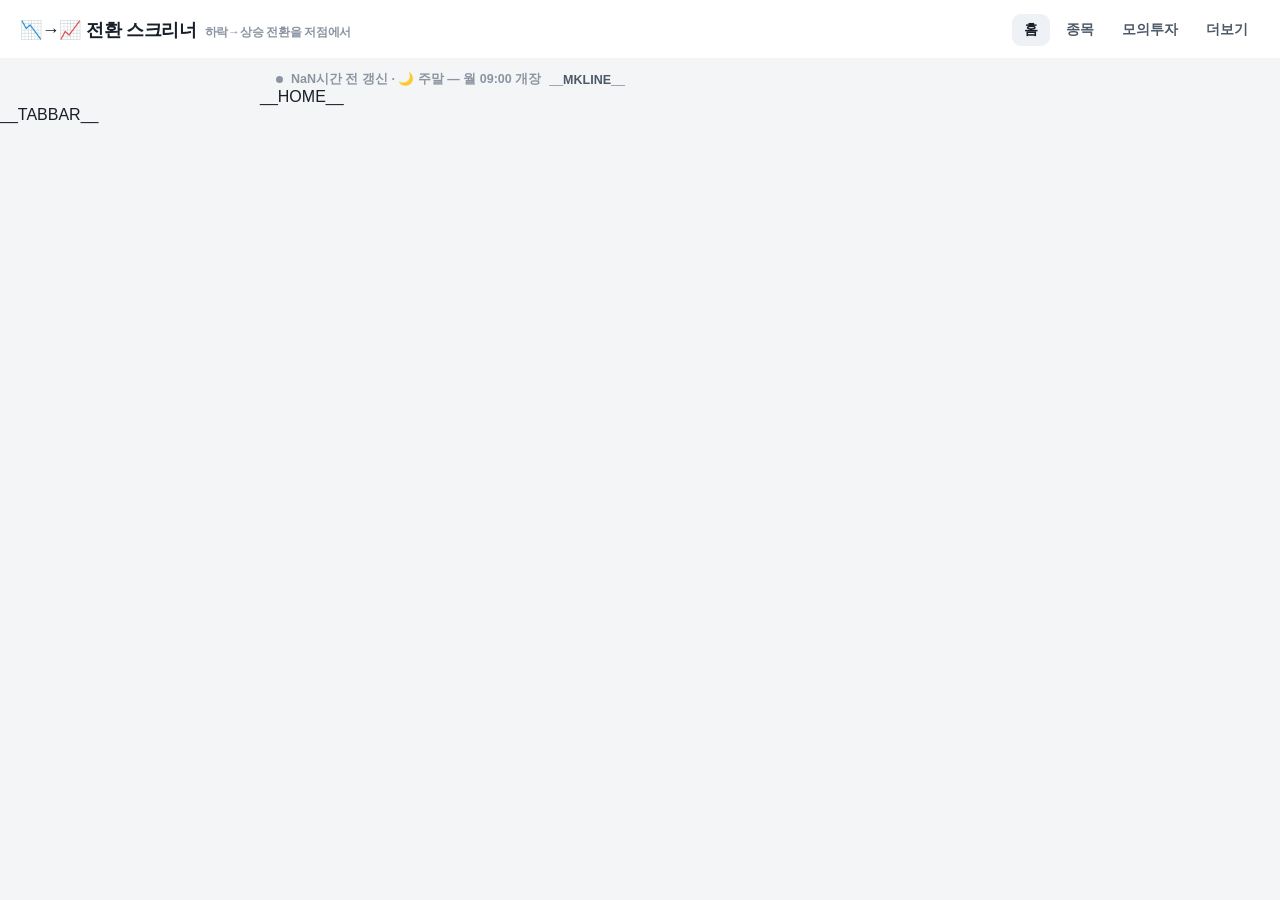
==== commit 67af49b8: "사용성 2차 개선 — 장마감 표시·자동계좌 홈 노출·가이드 갱신·페이지 톤 통일 사용성 감사(전 페이지 모바일/데스크톱 캡처) 결과 7건 반영: 1. 갱신 배지: 주말·장마감엔 '" ====
--- a/scanner/templates/index.html
+++ b/scanner/templates/index.html
@@ -62,6 +62,7 @@
   .tg.stale{background:var(--soft);color:#8b95a1}
   .tg.st{background:#eaf3ff;color:#1d6ce0}
   .tg.rec{background:#fff8e5;color:#b45309}
+  .tg.wait{background:#fff8e5;color:#b45309}
   /* 저점권 미터 */
   .zone{margin:12px 0 4px}
   .zl{display:flex;justify-content:space-between;font-size:10.5px;color:var(--sub);
@@ -291,14 +292,26 @@
   function go(v){location.hash=(v==='home')?'':'stocks';return false;}
   function route(){show(location.hash==='#stocks'?'stocks':'home');}
   window.addEventListener('hashchange',route);
-  // 갱신 나이 배지
+  // 갱신 나이 배지 — 장 마감(주말·야간)일 땐 '오래됨' 경고 대신 마감 안내
+  function mktClosed(){
+    var k=new Date(Date.now()+9*3600e3);            // KST
+    var d=k.getUTCDay(), hm=k.getUTCHours()*60+k.getUTCMinutes();
+    if(d===0||d===6)return '주말';
+    var kr=hm>=540&&hm<=930, us=hm>=1350||hm<=300;  // 09~15:30 / 22:30~05:00 KST
+    return (kr||us)?'':'장 마감';
+  }
   (function(){var el=document.getElementById('age');if(!el)return;var ts=+el.dataset.ts*1000;
     function f(){var m=Math.floor((Date.now()-ts)/60000);
-      el.textContent=(m<1?'방금 전':m+'분 전')+' 갱신';
-      var late=m>45;
-      el.style.cssText='font-weight:700;color:'+(late?'#d97706':'#16a34a');
+      var closed=mktClosed();
+      var t=(m<1?'방금 전':(m<60?m+'분 전':Math.floor(m/60)+'시간 전'))+' 갱신';
+      if(closed)t+=' · 🌙 '+closed+'(월~금 09시 개장)'.replace('(월~금 09시 개장)',
+        closed==='주말'?' — 월 09:00 개장':'');
+      el.textContent=t;
+      var late=!closed&&m>45;                        // 장중인데 오래됨 → 경고
+      var col=closed?'#8b95a1':(late?'#d97706':'#16a34a');
+      el.style.cssText='font-weight:700;color:'+col;
       var d=document.getElementById('agedot');
-      if(d)d.style.background=late?'#d97706':'#16a34a';}
+      if(d)d.style.background=col;}
     f();setInterval(f,30000);})();
 
   // ── 종목 리스트: 행은 <template>에, 매칭분만 200개씩 렌더 ──
@@ -387,6 +400,10 @@
       var x=a.children[col],y=b.children[col];
       if(num){return parseFloat(y.dataset.v)-parseFloat(x.dataset.v);}
       return (x.textContent>y.textContent?1:-1);
+    });
+    // 정렬 기준 표시(▼) — 클릭한 컬럼으로 이동
+    [].forEach.call(document.querySelectorAll('#t thead th'),function(th,i){
+      th.textContent=th.textContent.replace('▼','')+(i===col?'▼':'');
     });
     apply(true);
   }
